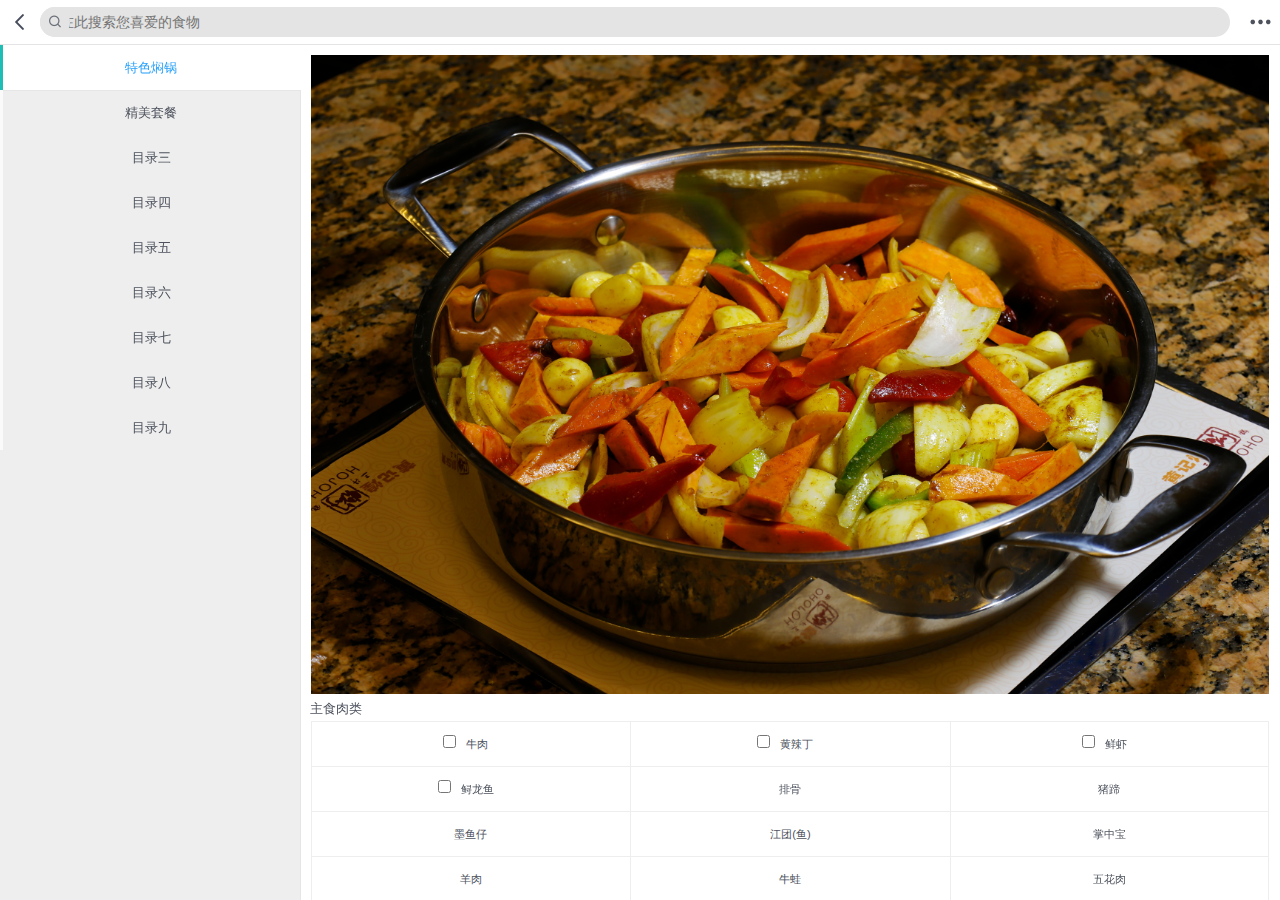
==== index.html @ 38c9a9bf "news" ====
<!DOCTYPE html>
<html lang="en">
<head>
    <meta charset="UTF-8">
    <meta name="viewport"content="initial-scale=1.0, maximum-scale=1.0, minimum-scale=1.0, user-scalable=no, width=device-width"/>
    <meta name="apple-mobile-web-app-capable" content="yes">
    <meta name="apple-mobile-web-app-status-bar-style" content="black">
    <meta http-equiv="Cache-Control" content="must-revalidate,no-cache">
    <link rel="stylesheet" href="style/style.css"/>
    <title>黄记煌在线点餐</title>
</head>
<body>
<section class="main">
    <div class="search_header" id="category_header" >
        <a href="http://lifeijiang.coding.me/qlhuangjihuang/" class="back" name="go_to_index"></a>
        <div class="search">
            <div class="text_box" name="search_box" onclick="return 1;">
                <input id="_keyword" type="text" class="text"  placeholder="在此搜索您喜爱的食物" onkeydown="this.style.color='#404040'">
            </div>
            <input type="submit" value="" class="submit">
        </div>
        <a href="javascript:void(0);" class="menu"></a>
    </div>
    <nav class="t-nav">
        <ul>
            <li><a href="http://lifeijiang.coding.me/qlhuangjihuang/" class="home">首页</a></li>
            <li><a href="search.html" class="search">搜索</a></li>
            <li><a href="index.html" class="category">分类</a></li>
            <li><a href="/" class="cart">购物车</a></li>
            <li><a href="/" class="user">我的</a></li>
        </ul>
    </nav>
    <div class="main_box">
        <nav class="class_list_nav">
            <div class="class_list_nav_box" id="class_list_nav_box">
                <ul>
                    <a name="cate_lev1_0" rel="0">
                        <li class="on">特色焖锅</li>
                    </a>
                    <a name="cate_lev1_1" rel="1">
                        <li>精美套餐</li>
                    </a>
                    <a name="cate_lev1_2" rel="2">
                        <li>目录三</li>
                    </a>
                    <a name="cate_lev1_3" rel="3">
                        <li>目录四</li>
                    </a>
                    <a name="cate_lev1_4" rel="4">
                        <li>目录五</li>
                    </a>
                    <a name="cate_lev1_5" rel="5">
                        <li>目录六</li>
                    </a>
                    <a name="cate_lev1_6" rel="6">
                        <li>目录七</li>
                    </a>
                    <a name="cate_lev1_7" rel="7">
                        <li>目录八</li>
                    </a>
                    <a name="cate_lev1_8" rel="8">
                        <li>目录九</li>
                    </a>
                </ul>
            </div>
        </nav>
        <div class="class_box">
            <div class="class_box_inner" id="class_box_inner">
                <div class="class_box_over">
                    <div id="cate_lev2_div_0">
                        <a href="javascript:;" class="banImg" name="cate_lev2_banner_0">
                            <img class="cate_banner_img" data-src="images/data-img/1.jpg" src="images/data-img/1.jpg">
                        </a>
                        <h3>主食肉类</h3>
                        <!--<form method="get" action="http://shop80269153.vpubao.com/index.php" target="_parent">-->
                        <ul class="clearfix words_only">
                            <li>
                                <div>
                                    <a href="#" name="cate_lev2_0_0_0">
                                        <!--<span><input name="c" value="search" style="display: none"><input type="checkbox" name="search" value="牛肉">牛肉</span>-->
                                        <span>
                                            <label>
                                                <input name="品名" value="牛肉" type="checkbox">牛肉
                                            </label>
                                        </span>
                                    </a>
                                </div>
                            </li>
                            <li>
                                <div>
                                    <a href="#" name="cate_lev2_0_0_1">
                                        <span>
                                            <label>
                                                <input name="品名" value="黄辣丁" type="checkbox">黄辣丁
                                            </label>
                                        </span>
                                    </a>
                                </div>
                            </li>
                            <li>
                                <div>
                                    <a href="#" name="cate_lev2_0_0_2">
                                        <span>
                                            <label>
                                                <input name="品名" value="鲜虾" type="checkbox">鲜虾
                                            </label>
                                        </span>
                                    </a>
                                </div>
                            </li>
                            <li>
                                <div>
                                    <a href="#" name="cate_lev2_0_0_3">
                                        <span>
                                            <label>
                                                <input name="品名" value="鲟龙鱼" type="checkbox">鲟龙鱼
                                            </label>
                                        </span>
                                    </a>
                                </div>
                            </li>
                            <li>
                                <div>
                                    <a href="#" name="cate_lev2_0_0_4">
                                        <span>排骨</span>
                                    </a>
                                </div>
                            </li>
                            <li>
                                <div>
                                    <a href="#" name="cate_lev2_0_0_5">
                                        <span>猪蹄</span>
                                    </a>
                                </div>
                            </li>
                            <li>
                                <div>
                                    <a href="#" name="cate_lev2_0_0_6">
                                        <span>墨鱼仔</span>
                                    </a>
                                </div>
                            </li>
                            <li>
                                <div>
                                    <a href="#" name="cate_lev2_0_0_7">
                                        <span>江团(鱼)</span>
                                    </a>
                                </div>
                            </li>
                            <li>
                                <div>
                                    <a href="#" name="cate_lev2_0_0_8">
                                        <span>掌中宝</span>
                                    </a>
                                </div>
                            </li>
                            <li>
                                <div>
                                    <a href="#" name="cata_lev2_0_0_9">
                                        <span>羊肉</span>
                                    </a>
                                </div>
                            </li>
                            <li>
                                <div>
                                    <a href="#" name="cate_lev2_0_0_10">
                                        <span>牛蛙</span>
                                    </a>
                                </div>
                            </li>
                            <li>
                                <div>
                                    <a href="#" name="cate_lev2_0_0_11">
                                        <span>五花肉</span>
                                    </a>
                                </div>
                            </li>
                            <li>
                                <div>
                                    <a href="#" name="cate_lev2_0_0_12">
                                        <span>醉妃鸡</span>
                                    </a>
                                </div>
                            </li>
                            <li>
                                <div>
                                    <a href="#" name="cate_lev2_0_0_13">
                                        <span>钳鱼</span>
                                    </a>
                                </div>
                            </li>
                            <Li>
                                <div>
                                    <a href="#" name="cate_lev2_0_0_14">
                                        <span>肥肠</span>
                                    </a>
                                </div>
                            </Li>
                            <li>
                                <div>
                                    <a href="#" name="cate_lev2_0_0_15">
                                        <span>牛腩</span>
                                    </a>
                                </div>
                            </li>
                            <Li>
                                <div>
                                    <a href="#" name="cate_lev2_0_0_16">
                                        <span>兔子</span>
                                    </a>
                                </div>
                            </Li>
                            <li>
                                <div>
                                    <a href="#" name="cate_lev2_0_0_17">
                                        <span>鸡腿肉</span>
                                    </a>
                                </div>
                            </li>
                            <Li>
                                <div>
                                    <a href="#" name="cate_lev2_0_0_18">
                                        <span>鸡脆骨</span>
                                    </a>
                                </div>
                            </Li>
                            <li>
                                <div>
                                    <a href="#" name="cate_lev2_0_0_19">
                                        <span>鸡中翅</span>
                                    </a>
                                </div>
                            </li>
                            <li>
                                <div>
                                    <a href="#" name="cate_lev2_0_0_20">
                                        <span>回鱼</span>
                                    </a>
                                </div>
                            </li>
                            <li>
                                <div>
                                    <a href="#" name="cate_lev2_0_0_21">
                                        <span>黑鱼</span>
                                    </a>
                                </div>
                            </li>
                            <li>
                                <div>
                                    <a href="#" name="cate_lev2_0_0_22">
                                        <span>鱿鱼花(须)</span>
                                    </a>
                                </div>
                            </li>
                            <li>
                                <div>
                                    <a href="#" name="cate_lev2_0_0_23">
                                        <span>黄喉</span>
                                    </a>
                                </div>
                            </li>
                            <li>
                                <div>
                                    <a href="#" name="cate_lev2_0_0_24">
                                        <span>素什锦</span>
                                    </a>
                                </div>
                            </li>
                        </ul>
                        <h3>特色涮菜</h3>
                        <ul class="clearfix words_only">
                            <li>
                                <div>
                                    <a href="#" name="cate_lev2_0_1_0">
                                        <span>内容</span>
                                    </a>
                                </div>
                            </li>
                            <li>
                                <div>
                                    <a href="#" name="cate_lev2_0_1_1">
                                        <span>内容</span>
                                    </a>
                                </div>
                            </li>
                            <li>
                                <div>
                                    <a href="#" name="cate_lev2_0_1_2">
                                        <span>内容</span>
                                    </a>
                                </div>
                            </li>
                            <li>
                                <div>
                                    <a href="#" name="cate_lev2_0_1_3">
                                        <span>内容</span>
                                    </a>
                                </div>
                            </li>
                        </ul>
                        <h3>目录内容三</h3>
                        <ul class="clearfix words_only">
                            <li>
                                <div>
                                    <a href="#" name="cate_lev2_0_2_0">
                                        <span>内容</span>
                                    </a>
                                </div>
                            </li>
                            <li>
                                <div>
                                    <a href="#" name="cate_lev2_0_2_1">
                                        <span>内容</span>
                                    </a>
                                </div>
                            </li>
                            <li>
                                <div>
                                    <a href="#" name="cate_lev2_0_2_2">
                                        <span>内容</span>
                                    </a>
                                </div>
                            </li>
                            <li>
                                <div>
                                    <a href="#" name="cate_lev2_0_2_3">
                                        <span>内容</span>
                                    </a>
                                </div>
                            </li>
                        </ul>
                        <h3>目录内容四</h3>
                        <ul class="clearfix words_only">
                            <li>
                                <div>
                                    <a href="#" name="cate_lev2_0_3_0">
                                        <span>内容</span>
                                    </a>
                                </div>
                            </li>
                            <li>
                                <div>
                                    <a href="#" name="cate_lev2_0_3_1">
                                        <span>内容</span>
                                    </a>
                                </div>
                            </li>
                            <li>
                                <div>
                                    <a href="#" name="cate_lev2_0_3_2">
                                        <span>内容</span>
                                    </a>
                                </div>
                            </li>
                            <li>
                                <div>
                                    <a href="#" name="cate_lev2_0_3_3">
                                        <span>内容</span>
                                    </a>
                                </div>
                            </li>
                            <li>
                                <div>
                                    <a href="#" name="cate_lev2_0_3_4">
                                        <span>内容</span>
                                    </a>
                                </div>
                            </li>
                        </ul>
                        <h3>目录内容五</h3>
                        <ul class="clearfix words_only">
                            <li>
                                <div>
                                    <a href="#" name="cate_lev2_0_4_0">
                                        <span>内容</span>
                                    </a>
                                </div>
                            </li>
                            <li>
                                <div>
                                    <a href="#" name="cate_lev2_0_4_1">
                                        <span>内容</span>
                                    </a>
                                </div>
                            </li>
                            <li>
                                <div>
                                    <a href="#" name="cate_lev2_0_4_2">
                                        <span>内容</span></a>
                                </div>
                            </li>
                        </ul>
                        <h3>目录内容六</h3>
                        <ul class="clearfix words_only">
                            <li>
                                <div>
                                    <a href="#" name="cate_lev2_0_5_0">
                                        <span>内容</span>
                                    </a>
                                </div>
                            </li>
                            <li>
                                <div>
                                    <a href="#" name="cate_lev2_0_5_1">
                                        <span>内容</span>
                                    </a>
                                </div>
                            </li>
                            <li>
                                <div>
                                    <a href="#" name="cate_lev2_0_5_2">
                                        <span>内容</span>
                                    </a>
                                </div>
                            </li>
                        </ul>
                        <h3>目录内容七</h3>
                        <ul class="clearfix words_only">
                            <li>
                                <div>
                                    <a href="#" name="cate_lev2_0_6_0">
                                        <span>内容</span>
                                    </a>
                                </div>
                            </li>
                            <li>
                                <div>
                                    <a href="#" name="cate_lev2_0_6_1">
                                        <span>内容</span>
                                    </a>
                                </div>
                            </li>
                            <li>
                                <div>
                                    <a href="#" name="cate_lev2_0_6_2">
                                        <span>内容</span>
                                    </a>
                                </div>
                            </li>
                            <li>
                                <div>
                                    <a href="#" name="cate_lev2_0_6_3">
                                        <span>内容</span>
                                    </a>
                                </div>
                            </li>
                        </ul>
                        <h3>目录内容八</h3>
                        <ul class="clearfix words_only">
                            <li>
                                <div>
                                    <a href="#" name="cate_lev2_0_7_0">
                                        <span>内容</span>
                                    </a>
                                </div>
                            </li>
                            <li>
                                <div>
                                    <a href="#" name="cate_lev2_0_7_1">
                                        <span>内容</span>
                                    </a>
                                </div>
                            </li>
                            <li>
                                <div>
                                    <a href="#" name="cate_lev2_0_7_2">
                                        <span>内容</span>
                                    </a>
                                </div>
                            </li>
                            <li>
                                <div>
                                    <a href="#" name="cate_lev2_0_7_3">
                                        <span>内容</span>
                                    </a>
                                </div>
                            </li>
                        </ul>
                        <h3>目录内容九</h3>
                        <ul class="clearfix words_only">
                            <li>
                                <div>
                                    <a href="#" name="cate_lev2_0_8_0">
                                        <span>内容</span>
                                    </a>
                                </div>
                            </li>
                            <li>
                                <div>
                                    <a href="#" name="cate_lev2_0_8_1">
                                        <span>内容</span>
                                    </a>
                                </div>
                            </li>
                            <li>
                                <div>
                                    <a href="#" name="cate_lev2_0_8_2">
                                        <span>内容</span>
                                    </a>
                                </div>
                            </li>
                            <li>
                                <div>
                                    <a href="javascript:;" name="cate_lev2_0_8_3">
                                        <span onclick="submit()" style="background-color: red;color: #ffffff;">确认</span>
                                    </a>
                                </div>
                            </li>
                        </ul>
                    </div>
                    </form>
                    <div style="display:none;" id="cate_lev2_div_1">
                        <a href="#" class="banImg" name="cate_lev2_banner_1">
                            <img class="cate_banner_img" data-src="images/data-img/1-3.jpg" src="images/data-img/1-3.jpg">
                        </a>
                        <h3>按人数进行选择</h3>
                        <ul class="clearfix ">
                            <li>
                                <div>
                                    <a href="#" name="cate_lev2_1_0_0">
                                        <img class="cate_icon_img" data-src="images/data-img/1-1.jpg"  src="images/data-img/1-1.jpg" alt="2人餐">
                                        <span>2人餐</span>
                                    </a>
                                </div>
                            </li>
                            <li>
                                <div>
                                    <a href="#" name="cate_lev2_1_0_1">
                                        <img class="cate_icon_img" data-src="images/data-img/1-2.jpg" src="images/data-img/1-2.jpg" alt="3人餐">
                                        <span>3人餐</span>
                                    </a>
                                </div>
                            </li>
                            <li>
                                <div>
                                    <a href="#" name="cate_lev2_1_0_2">
                                        <img class="cate_icon_img" data-src="images/data-img/1-2.jpg" src="images/data-img/1-2.jpg" alt="4人餐">
                                        <span>4人餐</span>
                                    </a>
                                </div>
                            </li>
                            <li>
                                <div>
                                    <a href="#" name="cate_lev2_1_0_3">
                                        <img class="cate_icon_img" data-src="images/data-img/1-2.jpg" src="images/data-img/1-2.jpg" alt="5人餐">
                                        <span>5人餐</span>
                                    </a>
                                </div>
                            </li>
                        </ul>
                        <h3>按预算进行选择</h3>
                        <ul class="clearfix ">
                            <li>
                                <div>
                                    <a href="#" name="cate_lev2_1_1_0">
                                        <img class="cate_icon_img" data-src="images/data-img/1-2.jpg" src="images/data-img/1-2.jpg" alt="150-200">
                                        <span>150-200</span>
                                    </a>
                                </div>
                            </li>
                            <li>
                                <div>
                                    <a href="#" name="cate_lev2_1_1_1">
                                        <img class="cate_icon_img" data-src="images/data-img/1-2.jpg" src="images/data-img/1-2.jpg" alt="200-300">
                                        <span>200-300</span>
                                    </a>
                                </div>
                            </li>
                            <li>
                                <div>
                                    <a href="#" name="cate_lev2_1_1_2">
                                        <img class="cate_icon_img" data-src="images/data-img/1-2.jpg" src="images/data-img/1-2.jpg" alt="300-350">
                                        <span>300-350</span>
                                    </a>
                                </div>
                            </li>
                            <li>
                                <div>
                                    <a href="#" name="cate_lev2_1_1_3">
                                        <img class="cate_icon_img" data-src="images/data-img/1-2.jpg" src="images/data-img/1-2.jpg" alt="350-400">
                                        <span>350-400</span>
                                    </a>
                                </div>
                            </li>
                        </ul>
                        <h3>按内容分类</h3>
                        <ul class="clearfix ">
                            <li>
                                <div>
                                    <a href="#" name="cate_lev2_1_2_0">
                                        <img class="cate_icon_img" data-src="/" src="/">
                                        <span></span>
                                    </a>
                                </div>
                            </li>
                            <li>
                                <div>
                                    <a href="#" name="cate_lev2_1_2_1">
                                        <img class="cate_icon_img" data-src="/" src="/">
                                        <span></span>
                                    </a>
                                </div>
                            </li>
                            <li>
                                <div>
                                    <a href="#" name="cate_lev2_1_2_2">
                                        <img class="cate_icon_img" data-src="/" src="/">
                                        <span></span>
                                    </a>
                                </div>
                            </li>
                            <li>
                                <div>
                                    <a href="#" name="cate_lev2_1_2_3">
                                        <img class="cate_icon_img" data-src="/" src="/">
                                        <span></span>
                                    </a>
                                </div>
                            </li>
                        </ul>
                    </div>
                    <div style="display:none;" id="cate_lev2_div_2">
                        <h3>目录</h3>
                        <ul class="clearfix words_only">
                            <li>
                                <div>
                                    <a href="#" name="cate_lev2_2_0_0">
                                        <span></span>
                                    </a>
                                </div>
                            </li>
                            <li>
                                <div>
                                    <a href="#" name="cate_lev2_2_0_1">
                                        <span></span>
                                    </a>
                                </div>
                            </li>
                            <li>
                                <div>
                                    <a href="#" name="cate_lev2_2_0_2">
                                        <span></span>
                                    </a>
                                </div>
                            </li>
                            <li>
                                <div>
                                    <a href="#" name="cate_lev2_2_0_3">
                                        <span></span>
                                    </a>
                                </div>
                            </li>
                            <li>
                                <div>
                                    <a href="#" name="cate_lev2_2_0_4">
                                        <span></span>
                                    </a>
                                </div>
                            </li>
                            <li>
                                <div>
                                    <a href="#" name="cate_lev2_2_0_5">
                                        <span></span>
                                    </a>
                                </div>
                            </li>
                        </ul>
                        <h3>目录</h3>
                        <ul class="clearfix words_only">
                            <li>
                                <div>
                                    <a href="#" name="cate_lev2_2_1_0">
                                        <span></span>
                                    </a>
                                </div>
                            </li>
                            <li>
                                <div>
                                    <a href="#" name="cate_lev2_2_1_1">
                                        <span></span>
                                    </a>
                                </div>
                            </li>
                            <li>
                                <div>
                                    <a href="#" name="cate_lev2_2_1_2">
                                        <span></span>
                                    </a>
                                </div>
                            </li>
                            <li>
                                <div>
                                    <a href="#" name="cate_lev2_2_1_3">
                                        <span></span>
                                    </a>
                                </div>
                            </li>
                            <li>
                                <div>
                                    <a href="#" name="cate_lev2_2_1_4">
                                        <span></span>
                                    </a>
                                </div>
                            </li>
                            <li>
                                <div>
                                    <a href="#" name="cate_lev2_2_1_5">
                                        <span></span>
                                    </a>
                                </div>
                            </li>
                            <li>
                                <div>
                                    <a href="#" name="cate_lev2_2_1_6">
                                        <span></span>
                                    </a>
                                </div>
                            </li>
                        </ul>
                        <h3>目录</h3>
                        <ul class="clearfix words_only">
                            <li>
                                <div>
                                    <a href="#" name="cate_lev2_2_2_0">
                                        <span></span>
                                    </a>
                                </div>
                            </li>
                            <li>
                                <div>
                                    <a href="#" name="cate_lev2_2_2_1">
                                        <span></span>
                                    </a>
                                </div>
                            </li>
                            <li>
                                <div>
                                    <a href="#" name="cate_lev2_2_2_2">
                                        <span></span>
                                    </a>
                                </div>
                            </li>
                            <li>
                                <div>
                                    <a href="#" name="cate_lev2_2_2_3">
                                        <span></span>
                                    </a>
                                </div>
                            </li>
                            <li>
                                <div>
                                    <a href="#" name="cate_lev2_2_2_4">
                                        <span></span>
                                    </a>
                                </div>
                            </li>
                            <li>
                                <div>
                                    <a href="#" name="cate_lev2_2_2_5">
                                        <span></span>
                                    </a>
                                </div>
                            </li>
                            <li>
                                <div>
                                    <a href="#" name="cate_lev2_2_2_6">                                        
                                        <span></span>
                                    </a>
                                </div>
                            </li>
                            <li>
                                <div>
                                    <a href="#" name="cate_lev2_2_2_7">
                                        <span></span>
                                    </a>
                                </div>
                            </li>
                            <li>
                                <div>
                                    <a href="#" name="cate_lev2_2_2_8">
                                        <span></span>
                                    </a>
                                </div>
                            </li>
                        </ul>
                        <h3>目录</h3>
                        <ul class="clearfix words_only">
                            <li>
                                <div>
                                    <a href="#" name="cate_lev2_2_3_0"><span></span></a>
                                </div>
                            </li>
                        </ul>
                        <h3>目录</h3>
                        <ul class="clearfix words_only">
                            <li>
                                <div>
                                    <a href="#" name="cate_lev2_2_4_0"><span></span></a>
                                </div>
                            </li>
                        </ul>
                        <h3>目录</h3>
                        <ul class="clearfix words_only">
                            <li>
                                <div>
                                    <a href="#" name="cate_lev2_2_5_0"><span></span></a>
                                </div>
                            </li>
                        </ul>
                        <h3>目录</h3>
                        <ul class="clearfix words_only">
                            <li>
                                <div>
                                    <a href="#" name="cate_lev2_2_6_0"><span></span></a>
                                </div>
                            </li>
                        </ul>
                        <h3>目录</h3>
                        <ul class="clearfix words_only">
                            <li>
                                <div>
                                    <a href="#" name="cate_lev2_2_7_0"><span></span></a>
                                </div>
                            </li>
                        </ul>
                    </div>
                    <div style="display:none;" id="cate_lev2_div_3">
                        <a href="#" class="banImg" name="cate_lev2_banner_3">
                            <img class="cate_banner_img" data-src="images/data-img/1.jpg" src="images/data-img/1.jpg">
                        </a>
                        <h3>目录</h3>
                        <ul class="clearfix words_only">
                            <li>
                                <div>
                                    <a href="#" name="cate_lev2_3_0_0">
                                        <span>品名一</span>
                                    </a>
                                </div>
                            </li>
                            <li>
                                <div>
                                    <a href="#" name="cate_lev2_3_0_1">
                                        <span>品名二</span>
                                    </a>
                                </div>
                            </li>
                            <li>
                                <div>
                                    <a href="#" name="cate_lev2_3_0_2">
                                        <span>品名三</span></a>
                                </div>
                            </li>
                            <li>
                                <div>
                                    <a href="#" name="cate_lev2_3_0_3">
                                        <span>品名四</span>
                                    </a>
                                </div>
                            </li>
                            <li>
                                <div>
                                    <a href="#" name="cate_lev2_3_0_4">
                                        <span>品名五</span>
                                    </a>
                                </div>
                            </li>
                            <li>
                                <div>
                                    <a href="#" name="cate_lev2_3_0_5">
                                        <span>品名六</span>
                                    </a>
                                </div>
                            </li>
                        </ul>
                        <h3>最新菜色</h3>
                        <ul class="clearfix ">
                            <li>
                                <div>
                                    <a href="#" name="cate_lev2_3_1_0">
                                        <img class="cate_icon_img" data-src="images/data-img/1-1.jpg"
                                             src="images/data-img/1-1.jpg">
                                        <span>品名一</span>
                                    </a>
                                </div>
                            </li>
                            <li>
                                <div>
                                    <a href="#" name="cate_lev2_3_1_1">
                                        <img class="cate_icon_img" data-src="images/data-img/1-2.jpg"
                                             src="images/data-img/1-2.jpg">
                                        <span>品名二</span>
                                    </a>
                                </div>
                            </li>
                            <li>
                                <div>
                                    <a href="#" name="cate_lev2_3_1_2">
                                        <img class="cate_icon_img" data-src="images/data-img/1-2.jpg"
                                             src="images/data-img/1-2.jpg">
                                        <span>品名三</span>
                                    </a>
                                </div>
                            </li>
                            <li>
                                <div>
                                    <a href="#" name="cate_lev2_3_1_3">
                                        <img class="cate_icon_img" data-src="images/data-img/1-2.jpg"
                                             src="images/data-img/1-2.jpg">
                                        <span>品名四</span>
                                    </a>
                                </div>
                            </li>
                            <li>
                                <div>
                                    <a href="#" name="cate_lev2_3_1_4">
                                        <img class="cate_icon_img" data-src="images/data-img/1-2.jpg"
                                             src="images/data-img/1-2.jpg">
                                        <span>品名五</span>
                                    </a>
                                </div>
                            </li>
                            <li>
                                <div>
                                    <a href="#" name="cate_lev2_3_1_5">
                                        <img class="cate_icon_img" data-src="images/data-img/1-2.jpg"
                                             src="images/data-img/1-2.jpg">
                                        <span>品名六</span>
                                    </a>
                                </div>
                            </li>
                        </ul>
                        <h3>最多好评</h3>
                        <ul class="clearfix words_only">
                            <li>
                                <div>
                                    <a href="#" name="cate_lev2_3_2_0">
                                        <span>品名一</span>
                                    </a>
                                </div>
                            </li>
                            <li>
                                <div>
                                    <a href="#" name="cate_lev2_3_2_1">
                                        <span>品名二</span>
                                    </a>
                                </div>
                            </li>
                            <li>
                                <div>
                                    <a href="#" name="cate_lev2_3_2_2">
                                        <span>品名三</span>
                                    </a>
                                </div>
                            </li>
                            <li>
                                <div>
                                    <a href="#" name="cate_lev2_3_2_3">
                                        <span>品名四</span>
                                    </a>
                                </div>
                            </li>
                            <li>
                                <div>
                                    <a href="#" name="cate_lev2_3_2_4">
                                        <span>品名五</span>
                                    </a>
                                </div>
                            </li>
                            <li>
                                <div>
                                    <a href="#" name="cate_lev2_3_2_5">
                                        <span>品名六</span>
                                    </a>
                                </div>
                            </li>
                            <li>
                                <div>
                                    <a href="#" name="cate_lev2_3_2_6">
                                        <span>品名七</span>
                                    </a>
                                </div>
                            </li>
                        </ul>
                    </div>
                    <div style="display:none;" id="cate_lev2_div_4">
                        <a href="#" class="banImg" name="cate_lev2_banner_4">
                            <img class="cate_banner_img" data-src="" src=" ">
                        </a>
                        <h3>目录</h3>
                        <ul class="clearfix ">
                            <li>
                                <div>
                                    <a href="#" name="cate_lev2_4_0_0">
                                        <img class="cate_icon_img" data-src="" src="">
                                            <span></span>
                                        </a>
                                </div>
                            </li>
                        </ul>
                        <h3>目录</h3>
                        <ul class="clearfix ">
                            <li>
                                <div>
                                    <a href="#" name="cate_lev2_4_1_0">
                                        <img class="cate_icon_img" data-src="" src="">
                                        <span></span>
                                    </a>
                                </div>
                            </li>
                        </ul>
                        <h3>目录</h3>
                        <ul class="clearfix words_only">
                            <li>
                                <div>
                                    <a href="#" name="cate_lev2_4_2_0">
                                        <span></span>
                                    </a>
                                </div>
                            </li>
                        </ul>
                    </div>
                    <div style="display:none;" id="cate_lev2_div_5">
                        <a href="#" class="banImg" name="cate_lev2_banner_5">
                            <img class="cate_banner_img" data-src="" src="">
                        </a>
                        <h3>目录</h3>
                        <ul class="clearfix ">
                            <li>
                                <div>
                                    <a href="#" name="cate_lev2_5_0_0">
                                        <img class="cate_icon_img" data-src="" src="">
                                        <span></span>
                                    </a>
                                </div>
                            </li>
                        </ul>
                        <h3>目录</h3>
                        <ul class="clearfix words_only">
                            <li>
                                <div>
                                    <a href="#" name="cate_lev2_5_1_0">
                                        <span></span>
                                    </a>
                                </div>
                            </li>
                        </ul>
                        <h3>目录</h3>
                        <ul class="clearfix ">
                            <li>
                                <div>
                                    <a href="#" name="cate_lev2_5_2_0">
                                        <img class="cate_icon_img" data-src="" src="">
                                        <span></span>
                                    </a>
                                </div>
                            </li>
                        </ul>
                        <h3>目录</h3>
                        <ul class="clearfix words_only">
                            <li>
                                <div>
                                    <a href="#" name="cate_lev2_5_3_0">
                                        <span></span>
                                    </a>
                                </div>
                            </li>
                        </ul>
                        <h3>目录</h3>
                        <ul class="clearfix ">
                            <li>
                                <div>
                                    <a href="#" name="cate_lev2_5_4_0">
                                        <img class="cate_icon_img">
                                        <span></span>
                                    </a>
                                </div>
                            </li>
                        </ul>
                        <h3>目录</h3>
                        <ul class="clearfix words_only">
                            <li>
                                <div>
                                    <a href="#" name="cate_lev2_5_5_0">
                                        <span></span>
                                    </a>
                                </div>
                            </li>
                        </ul>
                    </div>
                    <div style="display:none;" id="cate_lev2_div_6">
                        <a href="#" class="banImg" name="cate_lev2_banner_6">
                            <img class="cate_banner_img">
                        </a>
                        <h3>目录</h3>
                        <ul class="clearfix words_only">
                            <li>
                                <div>
                                    <a href="#" name="cate_lev2_6_0_0">
                                        <span></span>
                                    </a>
                                </div>
                            </li>
                        </ul>
                        <h3>目录</h3>
                        <ul class="clearfix ">
                            <li>
                                <div>
                                    <a href="#" name="cate_lev2_6_1_0"><img class="cate_icon_img">
                                        <span></span>
                                    </a>
                                </div>
                            </li>
                        </ul>
                        <h3>目录</h3>
                        <ul class="clearfix words_only">
                            <li>
                                <div>
                                    <a href="#" name="cate_lev2_6_2_0">
                                        <span></span>
                                    </a>
                                </div>
                            </li>
                        </ul>
                    </div>
                    <div style="display:none;" id="cate_lev2_div_7">
                        <a href="#" class="banImg" name="cate_lev2_banner_7">
                            <img class="cate_banner_img">
                        </a>
                        <h3>目录</h3>
                        <ul class="clearfix ">
                            <li>
                                <div>
                                    <a href="#" name="cate_lev2_7_0_0">
                                        <img class="cate_icon_img">
                                        <span></span>
                                    </a>
                                </div>
                            </li>
                        </ul>
                        <h3>目录</h3>
                        <ul class="clearfix words_only">
                            <li>
                                <div>
                                    <a href="#" name="cate_lev2_7_2_0">
                                        <span></span>
                                    </a>
                                </div>
                            </li>
                        </ul>
                    </div>
                    <div style="display:none;" id="cate_lev2_div_8">
                        <a href="#" class="banImg" name="cate_lev2_banner_8">
                            <img class="cate_banner_img">
                        </a>
                        <h3>目录</h3>
                        <ul class="clearfix ">
                            <li>
                                <div>
                                    <a href="#" name="cate_lev2_8_0_0"><img class="cate_icon_img">
                                        <span></span>
                                    </a>
                                </div>
                            </li>
                        </ul>
                        <h3>目录</h3>
                        <ul class="clearfix words_only">
                            <li>
                                <div>
                                    <a href="#" name="cate_lev2_8_1_0">
                                        <span></span>
                                    </a>
                                </div>
                            </li>
                        </ul>
                        <h3>目录</h3>
                        <ul class="clearfix ">
                            <li>
                                <div>
                                    <a href="#" name="cate_lev2_8_2_0"><img class="cate_icon_img">
                                        <span></span>
                                    </a>
                                </div>
                            </li>
                        </ul>
                        <h3>目录</h3>
                        <ul class="clearfix words_only">
                            <li>
                                <div>
                                    <a href="#" name="cate_lev2_8_3_0">
                                        <span></span>
                                    </a>
                                </div>
                            </li>
                        </ul>
                        <h3>目录</h3>
                        <ul class="clearfix ">
                            <li>
                                <div>
                                    <a href="#" name="cate_lev2_8_4_0" dd_name="旅行箱/拉杆箱">
                                        <img class="cate_icon_img">
                                        <span></span>
                                    </a>
                                </div>
                            </li>
                        </ul>
                        <h3>目录</h3>
                        <ul class="clearfix words_only">
                            <li>
                                <div>
                                    <a href="#" name="cate_lev2_8_5_0">
                                        <span></span>
                                    </a>
                                </div>
                            </li>
                        </ul>
                        <h3>目录</h3>
                        <ul class="clearfix ">
                            <li>
                                <div>
                                    <a href="#" name="cate_lev2_8_6_0">
                                        <img class="cate_icon_img">
                                        <span></span>
                                    </a>
                                </div>
                            </li>
                        </ul>
                        <h3>目录</h3>
                        <ul class="clearfix ">
                            <li>
                                <div>
                                    <a href="#" name="cate_lev2_8_7_0">
                                        <img class="cate_icon_img">
                                        <span></span>
                                    </a>
                                </div>
                            </li>
                        </ul>
                        <h3>目录</h3>
                        <ul class="clearfix words_only">
                            <li>
                                <div>
                                    <a href="#" name="cate_lev2_8_8_0">
                                        <span></span>
                                    </a>
                                </div>
                            </li>
                        </ul>
                    </div>
                </div>
            </div>
        </div>
    </div>
</section>
<section id="mix_search_div"  style="display: none;">
    <header id="bd">
        <header class="con floatsearch">
            <div id="component_1434612"></div>
            <section class="mix_new_header">
                <a href="javascript:void(0)" class="mix_back"></a>
                <form id="index_search_form" method="get" action="http://shop29273283.vpubao.com/index.php" onsubmit="return mix_submit_search();">
                    <div class="search">
                        <div class="text_box">
                            <input id="keyword" value="29273283"  class="keyword text" onkeydown="this.style.color='#404040';" maxlength="70" autocomplete="off">
                        </div>
                        <span class="mix_submit"></span>
                        <a href="javascript:void(0)" class="clear_input" id="clear_input" style="display: block;"></a>
                        <input type="hidden" name="c" value="search" style="display: none">
                        <input type="search" name="search" placeholder="在此搜索您喜爱的食物" style="display: none">
                    </div>
                    <input type="submit" value="搜索" class="mix_filtrate">
                </form>
            </section>
            <section class="mix_search_list"></section>

            <section class="mix_recently_search">
                <h3>搜索历史</h3>
                <ul></ul>
                <a href="javascript:void(0)" onclick="clearRecently()" class="clear_recently_search">
                    <img  src="images/delete_icon.png" alt="" width="15" height="15">
                    &nbsp;清空历史记录
                </a>
            </section>
            <div class="spacer"></div>
        </header>
    </header>
</section>
<script src="script/zepto.min.js" type="text/javascript"></script>
<script src="script/fastclick.min.js" type="text/javascript"></script>
<script src="script/search/zepto.lazyload.min.js" type="text/javascript"></script>
<script src="script/iscroll.min.js" type="text/javascript"></script>
<script src="script/common.min.js" type="text/javascript"></script>
<script src="script/nav.min.js" type="text/javascript"></script>
<script src="script/search/mix_suggest.min.js" type="text/javascript"></script>
<script src="script/search/js_tracker.js" type="text/javascript"></script>
</body>
</html>
---- style/style.css ----
@charset "utf-8";
body, button, dd, dl, dt, fieldset, form, h1, h2, h3, h4, h5, h6, input, legend, li, ol, p, select, table, td, textarea, th, ul {
    margin: 0;
    padding: 0
}

body {
    min-width: 320px;
    font-size: 14px;
    font-family: 'microsoft yahei', Verdana, Arial, Helvetica, sans-serif;
    color: #000;
    -webkit-text-size-adjust: none
}

fieldset, img {
    border: 0
}

ol, ul {
    list-style: none
}

address, em {
    font-style: normal
}

a {
    color: #000;
    text-decoration: none
}

table {
    border-collapse: collapse;
}

input {
    font-family: 'microsoft yahei', Verdana, Arial, Helvetica, sans-serif;;
}

.clearfix:after {
    clear: both;
    content: " ";
    display: block;
    font-size: 0;
    height: 0;
    visibility: hidden
}

.clearfix {
    zoom: 1
}

.dis_tab {
    display: table;
    width: 100%;
}

.dis_tab_c {
    display: table-cell;
}

* {
    -webkit-tap-highlight-color: rgba(0, 0, 0, 0);
}

:focus {
    outline: none;
}

/* 分类导航页 */
/* 内容 */
body {
    background-color: #f8f8f8;
}

.main {
    position: fixed;
    top: 0;
    left: 0;
    right: 0;
    bottom: 0;
    width: 100%;
    height: 100%;
    min-width: 320px;
    overflow: hidden;
    background-color: #fff;
}

/* 头部返回 */
.search_header {
    position: relative;
    z-index: 100;
    height: 30px;
    background: #fff;
    padding: 7px 50px 7px 40px;
    border-bottom: 1px solid #e4e4e4;
}

.search_header .back {
    z-index: 2;
    position: absolute;
    top: 0;
    left: 0;
    height: 44px;
    padding-left: 40px;
    background: url(../images/arrow_left.png) no-repeat 15px center;
    background-size: auto 16px;
    font-size: 15px;
}

.search_header .search {
    height: 30px;
    border-radius: 40px;
    padding-left: 30px;
    position: relative;
    background: #e4e4e4;
}

.search_header .search .text {
    border-radius: 40px;
    width: 100%;
    border: none;
    height: 20px;
    line-height: 20px;
    outline: none;
    font-size: 14px;
    padding: 5px 0;
    color: #b6b7b9;
    display: block;
    background: #e4e4e4;
}

.search_header .search .submit {
    width: 30px;
    height: 30px;
    position: absolute;
    left: 0;
    top: 0;
    background: #e4e4e4 url(../images/v4.5ico_43.png) center center no-repeat;
    background-size: 16px 16px;
    border: none;
    border-radius: 40px;
}

.search_header .menu {
    z-index: 2;
    position: absolute;
    right: 0;
    top: 0;
    width: 40px;
    height: 44px;
    background: url(../images/menu.png) no-repeat center;
    background-size: 23px;
    line-height: 44px;
    font-size: 14px;
    transition: background .3s;
}

.search_header .menu.active {
    background-image: url(../images/menu-active.png);
    background-size: 16px;
}

.search_header .menu.active:after {
    content: " ";
    display: block;
    position: absolute;
    right: 12px;
    bottom: -1px;
    width: 16px;
    height: 8px;
    background: url(../images/connector.png) no-repeat center 0;
}

.new_header .t-nav {
    margin-top: 44px;
}

.t-nav {
    width: 100%;
    height: 0;
    overflow: hidden;
    text-align: center;
    line-height: 0;
    background-color: #eee;
    font-size: 12px;
    transition: height .3s;
}

.t-nav.active {
    height: 50px;
    border-bottom: 1px solid #e4e4e4;
}

.t-nav ul {
    display: block;
    list-style: none;
}

.t-nav ul:after {
    content: "";
    display: block;
    clear: both;
    height: 0;
}

.t-nav ul li {
    display: inline-block;
    float: left;
    width: 20%;
}

.t-nav ul li a {
    display: inline-block;
    width: 100%;
    padding: 30px 0 3px;
    background: url(../images/h-home.png) no-repeat center 6px;
    background-size: 22px;
    line-height: 16px;
    color: #4d525d;
}

.t-nav ul li .home {
    background-image: url(../images/h-home.png);
}

.t-nav ul li .search {
    background-image: url(../images/h-search.png);
}

.t-nav ul li .category {
    background-image: url(../images/h-category.png);
}

.t-nav ul li .cart {
    background-image: url(../images/h-cart.png);
}

.t-nav ul li .user {
    background-image: url(../images/h-user.png);
}

.banImg {
    padding: 0 5px;
    display: block;
}

.banImg img {
    height: auto;
}

.null_p {
    height: 200px;
    line-height: 200px;
    text-align: center;
}

/* 分类列表 */
.main_box {
    width: 100%;
    height: 100%;
}

.main_box .class_list_nav {
    float: left;
    width: 23.5%;
    background-color: #eee;
    height: 100%;
    margin-right: -1px;
    z-index: 5;
}

.main_box .class_list_nav_box {
    overflow: scroll;
    height: 100%;
}

.main_box .class_list_nav_box ul {
    padding-bottom: 44px;
}

.main_box .class_list_nav_box ul li {
    font-size: 13px;
    border-left: 3px solid #fafafa;
    border-right: 1px solid #e6e6e6;
    height: 45px;
    line-height: 45px;
    text-align: center;
    color: #4d525d;
}

.main_box .class_list_nav_box ul li.on {
    border: 1px solid #e6e6e6;
    border-left: 3px solid #1ebeb4;
    border-right-color: #fff;
    background-color: #fff;
    margin: -1px 0;
    color: #28a0fa;
}

.main_box .class_box {
    float: left;
    width: 76.5%;
    height: 100%;
}

.main_box .class_box .class_box_inner {
    padding: 0 5px;
    overflow: scroll;
    height: 100%;
    border-left: 1px solid #e6e6e6;
}

.main_box .class_box .class_box_over {
    padding-bottom: 48px;
    padding-top: 10px;
}

.main_box .class_box .class_box_over h3 {
    line-height: 24px;
    font-size: 13px;
    font-weight: normal;
    padding-left: 4px;
    color: #4d525d;
}

.main_box .class_box .class_box_over ul {
    margin-bottom: 3px;
}

.main_box .class_box .class_box_over li {
    width: 33.333%;
    float: left;
}

.main_box .class_box .class_box_over li div {
    padding: 4px;
}

.main_box .class_box .class_box_over li div a {
    background-color: #fafafa;
}

.main_box .class_box .class_box_over li div a, .main_box .class_box .class_box_over li div img {
    display: block;
    width: 100%;
}

.main_box .class_box .class_box_over li div a span {
    text-align: center;
    display: block;
    line-height: 22px;
    height: 22px;
    font-size: 11px;
    overflow: hidden;
    color: #4d525d;
}

.main_box .class_box .class_box_over .cate_banner_img {
    width: 100%;
}

.main_box .class_box .class_box_over .cate_icon_img {
    width: 100%;
    height: auto;
}

/*筛选浮层*/
/* header */
.new_header_2 {
    position: relative;
    z-index: 8888;
    height: 44px;
    background: #fff;
    border-bottom: 1px solid #dcdcdc;
    padding: 0;
}

.new_header_2 .back {
    position: absolute;
    top: 8px;
    left: 17px;
    width: 30px;
    height: 32px;
}

.new_header_2 .back span {
    display: inline-block;
    width: 11px;
    height: 18px;
    background: url(../images/search_sprite.png) no-repeat;
    background-size: 25px 193px;
    text-indent: -9999px;
    margin-top: 6px;
}

.new_header_2 h2 {
    width: 100%;
    height: 44px;
    line-height: 44px;
    background: #fff;
    text-align: center;
    font-size: 16px;
    color: #333;
    font-family: 'Microsoft Yahei';
    font-weight: normal;
}

#filter_content {
    padding-bottom: 67px;
    margin-bottom: 40px;
}

.filtrate_category {
    height: 46px;
}

.filtrate_category_a {
    display: block;
    height: 45px;
    line-height: 45px;
    padding: 0 15px;
    color: #646464;
    border-bottom: 1px solid #dcdcdc;
    background: url(../images/search_sprite.png) right -97px no-repeat #fff;
    background-size: 25px 193px;
}

.filtrate_category_show {
    background: url(../images/search_sprite.png) right -51px no-repeat #fff;
    background-size: 25px 193px;
}

.filtrate_category .filtrate_category_a .up_down {
    float: right;
    margin-right: 20px;
    white-space: nowrap;
    text-overflow: ellipsis;
    max-width: 60%;
    overflow: hidden;
}

.filtrate_category .filtrate_category_a .c_yellow {
    color: #f88b39;
    height: 45px;
}

.fixed {
    position: fixed;
    top: 0;
    left: 0;
    width: 100%;
    -webkit-box-sizing: border-box;
    -moz-box-sizing: border-box;
    -ms-box-sizing: border-box;
    box-sizing: border-box;
}

.filtrate_list {
    background: #f0f0f0;
    padding: 0 10px;
    display: none;
}

.filtrate_list .filtrate_list_li_a {
    color: #323232;
    display: block;
    height: 45px;
    line-height: 45px;
    border-bottom: 1px solid #dcdcdc;
}

.filtrate_list .on {
    color: #ff9600;
}

.filtrate_price {
    height: 45px;
    line-height: 45px;
    padding: 0 15px;
    color: #646464;
    border-bottom: 1px solid #dcdcdc;
    background: #fff;
}

.filtrate_price input {
    width: 78px;
    height: 18px;
    line-height: 18px;
    padding: 3px 0 3px 2px;
    border: 1px solid #d8dbde;
    margin: 0 5px;
    text-align: center;
    background-color: #ebf0f3;
    color: #989da2;
    font-weight: bold;
    font-size: 14px;
}

.filtrate_price input.foucs {
    border: 1px solid #f88b39;
    background-color: #fff;
}

.filtrate_wrap {
    height: 66px;
    width: 100%;
    background: #fff;
    position: fixed;
    bottom: 0;
    left: 0;
    z-index: 999
}

.filtrate_btn {
    padding: 15px;
    height: 66px;
    width: 100%;
    -webkit-box-sizing: border-box;
    -moz-box-sizing: border-box;
    -ms-box-sizing: border-box;
    box-sizing: border-box;
    background: #fff;
    position: absolute;
    top: 0;
    left: 0;
    box-shadow: 0 -1px 4px #ccc;
}

.filtrate_btn li {
    width: 50%;
    float: left;
}

.filtrate_btn .reset {
    border: 1px solid #adadad;
    color: #323232;
    height: 34px;
    line-height: 34px;
    text-align: center;
    display: block;
    margin-right: 5px;
}

.filtrate_btn .submit {
    background: #ff9600;
    color: #fff;
    height: 36px;
    line-height: 36px;
    text-align: center;
    display: block;
    margin-left: 5px;
}

.filtrate_address {
    background-color: #f2f2f2;
    padding: 10px 0 5px 10px;
}

.filtrate_address li {
    padding: 1px;
    border: 1px solid #d8dbde;
    background-color: #fff;
    float: left;
    text-align: center;
    margin: 0 7px 5px 0;
    height: 30px;
    line-height: 30px;
    width: 66px;
    overflow: hidden;
}

.filtrate_address li.on {
    border: 2px solid #f88b39;
    color: #f88b39;
    padding: 0;
}

.filtrate_has {
    padding-left: 10px;
}

.filtrate_has h2 {
    font-weight: normal;
    font-size: 14px;
    line-height: 40px;
}

.filtrate_has ul li {
    float: left;
    width: 50%;
}

.filtrate_has ul li label {
    padding-left: 22px;
    display: block;
    height: 35px;
    line-height: 35px;
    background: url(../images/select2.png) 0 10px no-repeat;
    background-size: 15px 87px;
    color: #989da2;
}

.filtrate_has ul li.on label {
    background-position: 0 -33px;
}

/* 搜索浮层 */
/* 搜索列表header */
.floatsearch {
    padding-top: 45px;
}

.mix_new_header {
    overflow: hidden;
    width: 100%;
    position: absolute;
    top: 0;
    z-index: 5100;
    background: #f8f8f8;
    padding: 7px 50px 7px 40px;
    border-bottom: 1px solid #d8d8d8;
    box-sizing: border-box;
}

.mix_new_header .search {
    height: 30px;
    border-radius: 40px;
    padding: 0 30px 0 30px;
    position: relative;
    background: #e4e4e4;
}

.mix_new_header .search .text {
    width: 100%;
    border: none;
    height: 20px;
    line-height: 20px;
    outline: none;
    font-size: 14px;
    font-family: "Microsoft Yahei";
    padding: 5px 0;
    color: #b6b7b9;
    display: block;
    background: #e4e4e4;
}

.mix_new_header .search .mix_submit {
    width: 30px;
    height: 30px;
    position: absolute;
    left: 0px;
    top: 0px;
    background: #e4e4e4 url(../images/v4.5ico_43.png) center center no-repeat;
    background-size: 16px 16px;
    border: none;
    border-radius: 40px;
}

.mix_new_header .search .clear_input {
    width: 30px;
    height: 30px;
    position: absolute;
    right: 0px;
    top: 0px;
    display: block;
    background: url(../images/close.png) center center no-repeat;
    background-size: 16px 16px;
}

.mix_new_header .mix_filtrate {
    position: absolute;
    right: 0px;
    top: 7px;
    color: #646464;
    font-size: 14px;
    height: 32px;
    line-height: 32px;
    width: 50px;
    text-align: center;
    border: none;
    background: none;
    font-family: 'microsoft yahei';
}

.mix_new_header .mix_back {
    z-index: 2;
    position: absolute;
    top: 0;
    left: 0;
    height: 44px;
    padding-left: 40px;
    background: url(../images/arrow_left.png) no-repeat 15px center;
    background-size: auto 16px;
    font-size: 15px;
}

/* 搜索提示 */
.mix_search_list {
    width: 100%;
    z-index: 5005;
    background-color: #fff;
    box-shadow: 0 1px 3px #ccc;
}

.mix_search_list ul li {
    padding: 0 10px;
}

.mix_search_list ul li a {
    display: block;
    height: 44px;
    line-height: 44px;
    border-bottom: 1px solid #e5e5e5;
    color: #323232;
}

.mix_search_list ul li a .num {
    float: right;
    color: #646464;
}

.mix_search_list ul li a .c_32dcdc {
    color: #ff465a;
}

.mix_search_list ul li:last-child {
    border-bottom: 1px solid #e5e5e5;
}

.mix_search_list ul li:last-child a {
    border-bottom: 0;
}

.mix_search_list ul li.has_tj {
    padding: 7px 10px 0;
}

.mix_search_list ul li.has_tj a {
    border-bottom: 0;
    height: 30px;
    line-height: 30px;
}

.mix_search_list ul li.has_tj .child {
}

.mix_search_list ul li.has_tj .child:last-child {
    border-bottom: 1px solid #e5e5e5;
    padding-bottom: 7px;
}

/* 热搜 */
.mix_hot_search {
    padding: 2px 0 7px;
    border-bottom: 1px solid #dcdcdc;
    background-color: #f2f2f2;
}

.mix_hot_search h3 {
    font-size: 14px;
    font-weight: normal;
    padding-left: 30px;
    height: 34px;
    line-height: 34px;
    background: url(../images/huo1_03.png) 10px center no-repeat;
    background-size: 16px 16px;
}

.mix_hot_search ul {
    padding-left: 10px;
    padding-right: 5px;
}

.mix_hot_search ul li {
    float: left;
    margin: 0 5px 5px 0;
}

.mix_hot_search ul li a {
    display: inline-block;
    border: 1px solid #ebebeb;
    padding: 0 10px;
    height: 32px;
    line-height: 32px;
    background-color: #fff;
}

/* 最近搜索 */
.mix_recently_search {
    padding-bottom: 10px;
}

.mix_recently_search h3 {
    font-size: 14px;
    font-weight: normal;
    padding-left: 30px;
    height: 28px;
    line-height: 28px;
    background: #fff url(../images/zhong1_06.png) 10px center no-repeat;
    background-size: 16px 16px;
}

.mix_recently_search ul {
    background-color: #fff;
    border-bottom: 1px solid #dcdcdc;
}

.mix_recently_search ul li {
    border-top: 1px solid #dcdcdc;
    height: 40px;
    line-height: 40px;
    position: relative;
    padding-right: 40px;
}

.mix_recently_search ul li a {
    display: block;
    height: 40px;
    overflow: hidden;
    padding-left: 10px;
}

.mix_recently_search ul li span {
    display: block;
    height: 40px;
    width: 40px;
    position: absolute;
    right: 0;
    top: 0;
    background: url(../images/close_2.png) center center no-repeat;
    background-size: 13px 13px;
}

.mix_recently_search .clear_recently_search {
    display: block;
    width: 86%;
    margin: 10px auto 0;
    height: 32px;
    text-align: center;
    line-height: 32px;
    border: 1px solid #dcdcdc;
    background-color: #fff;
    color: #989da2;
}

.mix_recently_search .clear_recently_search img {
    position: relative;
    top: 2px;
}

.mix_recently_search .recently_search_null {
    text-align: center;
    line-height: 120px;
    background-color: #fff;
    padding-bottom: 20px;
}

/*搜索结果页*/
/* header */
.search-page body {
    background-color: #f2f2f2;
}

#head_search_box {
    width: 100%;
    position: fixed;
    top: 0;
    z-index: 5004;
    overflow: hidden;
}

.search_header .filtrate {
    background: none;
    color: #646464;
}

/* 热搜 */
.hot_search {
    padding: 9px 0 8px;
    border-bottom: 1px solid #dcdcdc;
}

.hot_search h3 {
    font-size: 14px;
    font-weight: normal;
    padding-left: 10px;
    height: 34px;
    line-height: 34px;
}

.hot_search ul {
    padding-left: 10px;
    padding-right: 5px;
    max-height: 74px;
    overflow: hidden;
}

.hot_search ul li {
    float: left;
    width: 33.3%;
    box-sizing: border-box;
    border: 5px solid #f2f2f2;
    border-width: 0 5px 5px 0;
}

.hot_search ul li a {
    display: block;
    border: 1px solid #ebebeb;
    padding: 0 6px;
    height: 32px;
    line-height: 32px;
    background-color: #fff;
    overflow: hidden;
    white-space: nowrap;
    text-overflow: ellipsis;
    text-align: center;
}

@media screen and (min-width: 540px) {
    .hot_search ul li {
        width: 25%;
    }
}

/* 筛选条件 */
.filtrate_term {
    width: 100%;
    overflow: hidden;
    z-index: 5000;
    top: 47px;
}

.filtrate_term ul {
    width: 100%;
    display: block;
    background: #fff;
}

.filtrate_term li {
    display: inline-block;
    width: 20%;
    height: 38px;
    line-height: 38px;
    text-align: center;
}

.filtrate_term li a {
    color: #777f86
}

/*.filtrate_term li.on{border-bottom:2px solid #ff465a;}*/
.filtrate_term li.on a {
    color: #ff465a;
}

.filtrate_term .arrow_up, .filtrate_term .arrow_down {
    width: 0px;
    height: 0px;
    font-size: 0;
    line-height: 0;
    border-color: #fff #fff #a5a5a5 #fff;
    border-width: 0px 5px 5px;
    display: inline-block;
    border-style: solid;
    position: relative;
    top: -6px;
    left: 5px;
}

.filtrate_term .arrow_down {
    border-color: #a5a5a5 #fff #fff #fff;
    border-width: 5px 5px 0px;
    position: relative;
    top: 2px;
    left: -5px;
}

.filtrate_term .active_up {
    border-color: #fff #fff #fcbb00 #fff;
}

.filtrate_term .active_down {
    border-color: #fcbb00 #fff #fff #fff;
}

.box_fixed {
    position: static;
    width: 100%;
}

.sort_fixed {
    position: static;
    width: 100%;
}

/* 商品列表 */
.goods_list {
    padding: 10px 5px 6px;
}

.goods_list ul {
    width: 50%;
    float: left;
}

.goods_list li {
    width: 100%;
    overflow: hidden;
    float: left;
    position: relative;
}

.goods_list li div {
    border: 1px solid #e6e6e6;
    padding: 3px;
    background: #fff;
    margin: 0 5px 10px 5px;
}

.goods_list li a {
    display: block;
    position: relative;
}

.goods_list li a p {
    display: block;
    position: relative;
}

.goods_list li .img img {
    display: block;
    width: 100%;
}

.goods_list li .name {
    height: 36px;
    line-height: 18px;
    overflow: hidden;
    color: #4d525d;
}

.goods_list li .price {
    line-height: 24px;
}

.goods_list li .price .red {
    color: #fe434c;
    margin-right: 5px;
}

.goods_list li .price .zk {
    background-color: #ee524b;
    height: 13px;
    line-height: 13px;
    padding: 0 3px;
    color: #fff;
    font-size: 12px;
}

.goods_list li .price .span_sc {
    float: right;
    color: #989da2;
    background: url(../images/collect.png) center no-repeat;
    background-size: 80%;
    width: 20px;
    height: 20px;
    margin-top: 3px;
}

.goods_list li .price .span_sc_on {
    background-image: url(../images/collected.png)
}

.goods_list li .icon_pop {
    display: block;
    width: 40px;
    height: 40px;
    position: absolute;
    right: -4px;
    top: -4px;
}

.goods_list li .tuijian {
    color: #fff;
    background-color: #fa3232;
    padding: 0 5px;
    line-height: 15px;
    position: absolute;
    left: -4px;
    bottom: 36px;
    font-size: 12px;
}

.goods_list li .sjzx {
    background: #28a0fa url(../images/phone.jpg) 5px center no-repeat;
    background-size: 6px 11px;
    padding-left: 14px;
}

.goods_list li .szyd {
    background-color: #1ebeb4;
}

.goods_list li .rejian {
    position: absolute;
    left: -4px;
    bottom: 36px;
    padding: 0 5px;
    line-height: 15px;
    font-size: 12px;
    background-color: #fe435d;
    color: #fff;
}

.error_mm {
    height: 50px;
    line-height: 50px;
    width: 120px;
    text-align: center;
    background: rgba(0, 0, 0, 0.7);
    position: fixed;
    top: 40%;
    left: 50%;
    z-index: 5000;
    color: #fff;
    margin-left: -60px;
}

.load {
    padding: 10px 0;
    height: 25px;
    font-size: 12px;
    line-height: 25px;
    text-align: center;
    color: #646464;
}

.load img {
    width: 16px;
    height: 16px;
    margin-right: 5px;
    vertical-align: text-bottom;
}

.more a {
    padding: 10px 0;
    display: block;
    width: 100%;
    height: 25px;
    line-height: 25px;
    color: #fff;
    text-align: center;
    font-size: 12px;
    background: #3c3c3c;
}

.more a img {
    width: 13px;
    height: 13px;
    margin-left: 5px;
    vertical-align: text-bottom;
}

/* 服装瀑布流 */
.pubo_box {
    padding: 10px 5px 0;
    background-color: #fafafa;
    zoom: 1;
}

.pubo_box:after {
    clear: both;
    content: " ";
    display: block;
    font-size: 0;
    height: 0;
    visibility: hidden;
}

.pubo_box .pubo_box_list {
    width: 50%;
    box-sizing: border-box;
    padding: 0 5px;
    float: left;
}

.pubo_box .pubo_hot {
    margin-bottom: 5px;
}

.pubo_box .pubo_hot ul li {
    float: left;
    width: 50%;
    box-sizing: border-box;
    border: 5px solid #fafafa;
    border-width: 0 5px 5px 0;
}

.pubo_box .pubo_hot ul li:nth-of-type(even) {
    border-right-width: 0;
}

.pubo_box .pubo_hot ul li a {
    display: block;
    border: 1px solid #dcdcdc;
    padding: 0 6px;
    height: 30px;
    line-height: 30px;
    background-color: #fff;
    overflow: hidden;
    white-space: nowrap;
    text-overflow: ellipsis;
    text-align: center;
    font-size: 12px;
}

.pubo_box .pubo_shop_box {
    border: 1px solid #dcdcdc;
    font-size: 12px;
    background-color: #fff;
    margin-bottom: 10px;
}

.pubo_box .pubo_shop_box a {
    display: block;
    overflow: hidden;
    position: relative;
}

.pubo_box .pubo_shop_box a .img, .pubo_box .pubo_shop_box a .img img {
    display: block;
    width: 100%;
}

.pubo_box .pubo_shop_box a .tuijian {
    color: #fff;
    background-color: #fa3232;
    padding: 0 5px;
    line-height: 15px;
    position: absolute;
    left: 0px;
    bottom: 0px;
    font-size: 12px;
}

.pubo_box .pubo_shop_box a .sjzx {
    background: #28a0fa url(../images/phone.jpg) 5px center no-repeat;
    background-size: 6px 11px;
    padding-left: 14px;
}

.pubo_box .pubo_shop_box a .szyd {
    background-color: #1ebeb4;
}

.pubo_box .pubo_shop_box2 a .img img {
    width: 130%;
    margin-left: -15%;
}

.pubo_box .pubo_shop_box .name {
    height: 30px;
    line-height: 15px;
    overflow: hidden;
    color: #4d525d;
    padding: 5px 6px 0;
}

.pubo_box .pubo_shop_box .price {
    line-height: 24px;
    padding: 0 6px 5px;
}

.pubo_box .pubo_shop_box .price .red {
    color: #fe434c;
    margin-right: 5px;
    font-size: 14px;
}

.pubo_box .pubo_shop_box .price .zk {
    background-color: #ee524b;
    height: 13px;
    line-height: 13px;
    padding: 0 3px;
    color: #fff;
}

.pubo_box .pubo_shop_box .price .span_sc {
    float: right;
    color: #989da2;
    background: url(../images/collect.png) center no-repeat;
    background-size: 80%;
    width: 20px;
    height: 20px;
    margin-top: 3px;
}

.pubo_box .pubo_shop_box .price .span_sc_on {
    background-image: url(../images/collected.png);
}

.pubo_box .pubo_shop_box .img_list {
    padding: 3px 5px 0;
}

.pubo_box .pubo_shop_box .img_list li {
    float: left;
    padding: 5px 2.5px 0 2.5px;
    width: 33.3%;
    box-sizing: border-box;
}

.pubo_box .pubo_shop_box .img_list li a {
    border: 1px solid #dcdcdc;
    width: 100%;
    box-sizing: border-box;
}

.pubo_box .pubo_shop_box .img_list li a.on {
    border-color: #fe434c;
}

.pubo_box .pubo_shop_box .img_list li a img {
    display: block;
    width: 100%;
}

/* 搜索提示 */
.search_list {
    width: 100%;
    position: absolute;
    left: 0;
    top: 46px;
    border-top: 1px solid #dcdcdc;
    z-index: 5005;
    background-color: #fff;
    box-shadow: 0 1px 3px #ccc;
    padding-bottom: 10px;
}

.search_list ul {
    margin-bottom: 10px;
}

.search_list ul li {
    padding: 0 10px;
}

.search_list ul li a {
    display: block;
    height: 44px;
    line-height: 44px;
    border-bottom: 1px solid #e5e5e5;
    color: #323232;
}

.search_list ul li a .num {
    float: right;
    color: #646464;
}

.search_list ul li:last-child {
    border-bottom: 1px solid #e5e5e5;
}

.search_list ul li:last-child a {
    border-bottom: 0;
}

.search_list .clear_search {
    display: block;
    width: 86%;
    margin: 0 auto;
    height: 32px;
    text-align: center;
    line-height: 32px;
    border: 1px solid #dcdcdc;
}

.shadow_box {
    z-index: 5003;
    width: 100%;
    height: 100%;
    position: fixed;
    left: 0;
    top: 0;
    background-color: rgba(0, 0, 0, .7);
}

/* 我的收藏 */
.collect_box {
    position: fixed;
    top: 0;
    width: 100%;
    height: 100%;
    overflow: hidden;
    z-index: 6000;
}

.collect_box .shadow_box2 {
    z-index: 5003;
    width: 100%;
    height: 100%;
    position: fixed;
    left: 0;
    top: 0;
    background-color: rgba(0, 0, 0, .7);
}

.collect_box .title {
    height: 32px;
    line-height: 32px;
    text-align: center;
    position: relative;
}

.collect_box .title a {
    float: right;
    padding: 0 10px;
    position: absolute;
    right: 0;
    top: 0;
}

.collect_box .collect_inner {
    z-index: 6005;
    position: relative;
    background-color: #ebf0f3;
    margin-top: 47px;
    height: 100%;
}

.collect_box .goods_list {
    padding-top: 0;
    padding-bottom: 85px;
    height: 100%;
    overflow: hidden;
}

/* 搜索无结果 */
.search_null {
    padding: 140px 0 60px;
    background: url(../images/search_null.png) center 84px no-repeat;
    background-size: 79px 39px;
    color: #989da2;
    text-align: center;
}

/* 猜你喜欢 */
.maybe_like .title {
    height: 32px;
    line-height: 32px;
    padding-left: 10px;
}

.maybe_like ul {
    width: 100%;
}

.maybe_like ul li:first-child {
    margin-left: 0.5%;
}

.maybe_like ul li {
    width: 33%;
    float: left;
    overflow: hidden;
}

.maybe_like ul li div {
    padding: 0 7px;
}

.maybe_like ul li a {
    display: block;
}

.maybe_like ul li .img img {
    display: block;
    width: 100%;
}

.maybe_like ul li .name {
    height: 36px;
    line-height: 18px;
    overflow: hidden;
    color: #4d525d;
    font-size: 12px;
}

.maybe_like ul li .price {
    line-height: 24px;
    color: #fe434c;
    font-weight: bold;
    text-align: center;
}

/* 回到顶部 */
.fixed_box {
    position: fixed;
    bottom: 10px;
    right: 3px;
    width: 40px;
}

.fixed_box a {
    display: block;
    height: 20px;
    width: 40px;
    padding: 10px 0;
    text-align: center;
    color: #d6d6d6;
    font-size: 10px;
    background-color: rgba(0, 0, 0, .65);
    border-radius: 30px;
}

.fixed_box a span {
    display: block;
    height: 20px;
    width: 20px;
    margin: 0 auto;
    background: url(../images/search_icon.png) 0px 1px no-repeat;
    background-size: 40px 50px;
}

.fixed_box a.btn_sc {
    margin-bottom: 5px;
}

.fixed_box a.btn_back span {
    background-position: 1px -30px;
}

/* 海外购标签 */
.overseas {
    display: inline-block;
    color: white;
    background: url(../images/overseas.png) center center no-repeat;
    background-size: contain;
    text-indent: 16px;
    border-radius: 2px;
    height: 13px;
    width: 46.5px;
    line-height: 13px;
    font-size: 9px;
    position: absolute;
    bottom: 0;
    left: 0;
}

.main_box .class_box .class_box_over .words_only {
    padding: 0 5px
}

.main_box .class_box .class_box_over .words_only li div {
    padding: 0px;
    border: 1px solid #eee;
    border-right: none;
    border-top: none;
}

.main_box .class_box .class_box_over .words_only li:first-child div {
    border-top: 1px solid #eee;
}

.main_box .class_box .class_box_over .words_only li:nth-child(2) div {
    border-top: 1px solid #eee;
}

.main_box .class_box .class_box_over .words_only li:nth-child(3) div {
    border-top: 1px solid #eee;
}

.main_box .class_box .class_box_over .words_only li:nth-child(3n) div {
    border-right: 1px solid #eee;
}

.main_box .class_box .class_box_over .words_only li:last-child div {
    border-right: 1px solid #eee;
}

.main_box .class_box .class_box_over .words_only li div a span {
    height: 44px;
    line-height: 44px;
}

.main_box .class_box .class_box_over .words_only li div a {
    background-color: #fff;
}

.clearfix:after {
    clear: both;
    display: table;
    content: ""
}

/* 促销链接 */
.promotion_section {
    background-color: #fff;
    padding-bottom: 8px;
}

.promotion_lnk {
    width: 98%;
    height: 34px;
    line-height: 34px;
    text-align: center;
    box-sizing: border-box;
    border-radius: 5px;
    border: 1px solid red;
    color: red;
    margin: 0px auto;
}

.promotion_lnk i {
    font-style: normal;
}

.promotion_lnk .promotion_activity {
    font-size: 14px;
    background-color: red;
    color: white;
    border-radius: 3px;
    padding: 0px 5px 1px 5px;
    text-align: center;
    border-top: 3px solid red;
    border-bottom: 2px solid red;
    position: relative;
}

.child_day .promotion_activity .inner_activity {
    position: absolute;
    left: 1px;
    top: -1px;
    font-size: 13px;
    color: white;
    border-radius: 3px;
    line-height: 16px;
    text-align: center;
    display: inline-block;
    z-index: 100;
}

.child_day_clickall {
    width: 93%;
    line-height: 34px;
    text-align: center;
    border-radius: 5px;
    border: 1px solid red;
    color: red;
    margin: 0px auto;
}

.storeNull {
    margin: -100px 0 0 -50%;
    width: 100%;
    height: 200px;
    position: absolute;
    left: 50%;
    top: 50%;
}

.storeNull .childBtn {
    background-color: red;
    color: white;
    text-align: center;
}

.storeNull p {
    text-align: center;
}

.storeNull .storePic {
    width: 100%;
    margin: 0 auto;
}

.storeNull .storePic img {
    width: 100%;
}

.storeNull .topp {
    margin-top: 5px;
    color: #999;
    font-size: 16px;
}

.storeNull .downp {
    margin-bottom: 15px;
    color: #999;
    font-size: 16px;
}

.storeNull .childBtn {
    height: 34px;
    line-height: 34px;
    text-align: center;
    font-size: 16px;
    position: relative;
    border-radius: 5px;
    width: 50%;
    margin-left: 25%;
}

.storeNull .childBtn .rightArrow {
    position: absolute;
    right: 10%;
    top: 9%;
    width: 10px;
}

.storeNull .childBtn .rightArrow img {
    width: 100%;
}
input{
    position: relative;
    right: 10px;
}
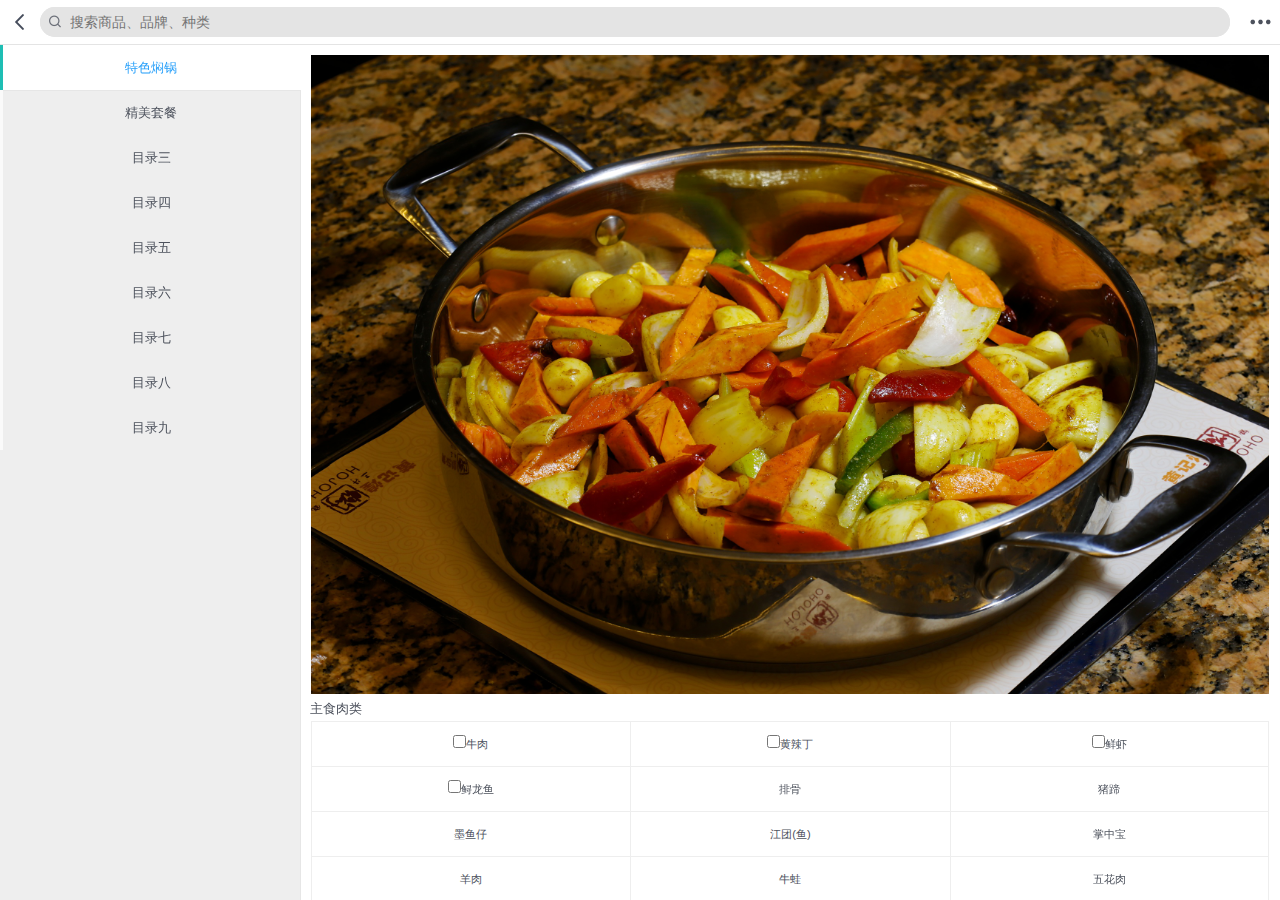
==== commit 658c10cf: "news" ====
--- a/index.html
+++ b/index.html
@@ -11,12 +11,10 @@
 </head>
 <body>
 <section class="main">
-    <div class="search_header" id="category_header" >
-        <a href="http://lifeijiang.coding.me/qlhuangjihuang/" class="back" name="go_to_index"></a>
+    <div class="search_header" id="category_header" dd_name="分类页头部">
+        <a href="http://m.dangdang.com/touch/index.php?sid=57fd13d69fe8d9efcd59521645af9b77" class="back" name="go_to_index" dd_name="到首页"></a>
         <div class="search">
-            <div class="text_box" name="search_box" onclick="return 1;">
-                <input id="_keyword" type="text" class="text"  placeholder="在此搜索您喜爱的食物" onkeydown="this.style.color='#404040'">
-            </div>
+            <div class="text_box" name="search_box" dd_name="搜索框" onclick="return 1;"><input id="_keyword" type="text" class="text" placeholder="搜索商品、品牌、种类" onkeydown="this.style.color='#404040'"></div>
             <input type="submit" value="" class="submit">
         </div>
         <a href="javascript:void(0);" class="menu"></a>
@@ -1251,21 +1249,21 @@
         </div>
     </div>
 </section>
-<section id="mix_search_div"  style="display: none;">
+<section id="mix_search_div" dd_name="搜索浮层" style="display: none;">
     <header id="bd">
         <header class="con floatsearch">
             <div id="component_1434612"></div>
             <section class="mix_new_header">
                 <a href="javascript:void(0)" class="mix_back"></a>
-                <form id="index_search_form" method="get" action="http://shop29273283.vpubao.com/index.php" onsubmit="return mix_submit_search();">
+                <form id="index_search_form" method="get" action="search.php" target="_parent" onsubmit="return mix_submit_search();">
                     <div class="search">
                         <div class="text_box">
-                            <input id="keyword" value="29273283"  class="keyword text" onkeydown="this.style.color='#404040';" maxlength="70" autocomplete="off">
+                            <input id="keyword" name="keyword" type="text" value="" placeholder="搜索商品、品牌、种类" class="keyword text" onkeydown="this.style.color='#404040';" maxlength="70" autocomplete="off">
                         </div>
                         <span class="mix_submit"></span>
                         <a href="javascript:void(0)" class="clear_input" id="clear_input" style="display: block;"></a>
-                        <input type="hidden" name="c" value="search" style="display: none">
-                        <input type="search" name="search" placeholder="在此搜索您喜爱的食物" style="display: none">
+                        <input type="hidden" value="0" name="cid" id="cid">
+                        <input type="hidden" value="" name="sid">
                     </div>
                     <input type="submit" value="搜索" class="mix_filtrate">
                 </form>
@@ -1275,15 +1273,12 @@
             <section class="mix_recently_search">
                 <h3>搜索历史</h3>
                 <ul></ul>
-                <a href="javascript:void(0)" onclick="clearRecently()" class="clear_recently_search">
-                    <img  src="images/delete_icon.png" alt="" width="15" height="15">
-                    &nbsp;清空历史记录
-                </a>
+                <a href="javascript:void(0)" onclick="clearRecently()" class="clear_recently_search"><img src="images/delete_icon.png" alt="" width="15" height="15">&nbsp;清空历史记录</a>
             </section>
             <div class="spacer"></div>
         </header>
-    </header>
-</section>
+    </header></section>
+
 <script src="script/zepto.min.js" type="text/javascript"></script>
 <script src="script/fastclick.min.js" type="text/javascript"></script>
 <script src="script/search/zepto.lazyload.min.js" type="text/javascript"></script>
--- a/style/style.css
+++ b/style/style.css
@@ -1713,8 +1713,4 @@
 
 .storeNull .childBtn .rightArrow img {
     width: 100%;
-}
-input{
-    position: relative;
-    right: 10px;
 }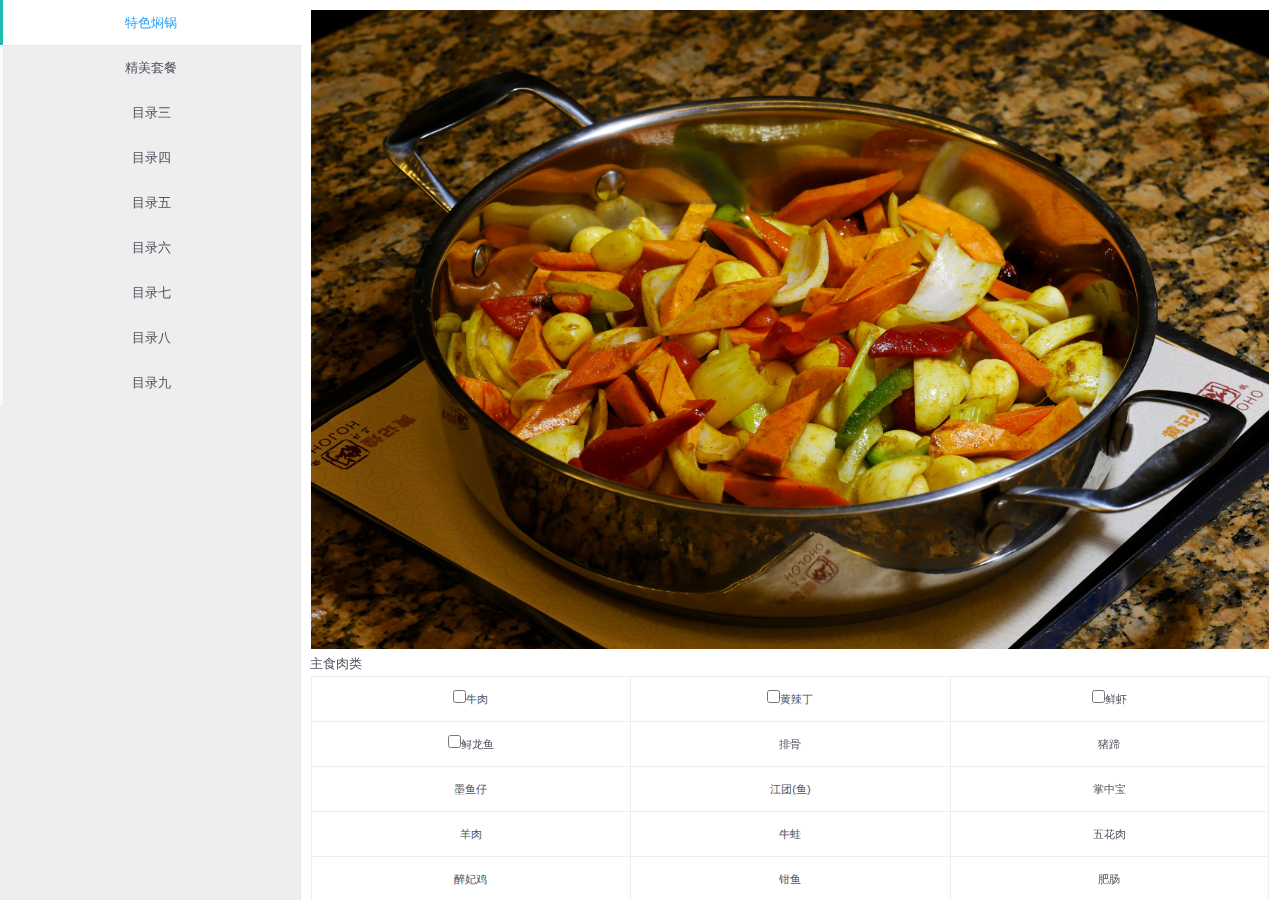
==== commit 8ff2fe8e: "news" ====
--- a/index.html
+++ b/index.html
@@ -1,1291 +1,1244 @@
-<!DOCTYPE html>
-<html lang="en">
-<head>
-    <meta charset="UTF-8">
-    <meta name="viewport"content="initial-scale=1.0, maximum-scale=1.0, minimum-scale=1.0, user-scalable=no, width=device-width"/>
-    <meta name="apple-mobile-web-app-capable" content="yes">
-    <meta name="apple-mobile-web-app-status-bar-style" content="black">
-    <meta http-equiv="Cache-Control" content="must-revalidate,no-cache">
-    <link rel="stylesheet" href="style/style.css"/>
-    <title>黄记煌在线点餐</title>
-</head>
-<body>
-<section class="main">
-    <div class="search_header" id="category_header" dd_name="分类页头部">
-        <a href="http://m.dangdang.com/touch/index.php?sid=57fd13d69fe8d9efcd59521645af9b77" class="back" name="go_to_index" dd_name="到首页"></a>
-        <div class="search">
-            <div class="text_box" name="search_box" dd_name="搜索框" onclick="return 1;"><input id="_keyword" type="text" class="text" placeholder="搜索商品、品牌、种类" onkeydown="this.style.color='#404040'"></div>
-            <input type="submit" value="" class="submit">
-        </div>
-        <a href="javascript:void(0);" class="menu"></a>
-    </div>
-    <nav class="t-nav">
-        <ul>
-            <li><a href="http://lifeijiang.coding.me/qlhuangjihuang/" class="home">首页</a></li>
-            <li><a href="search.html" class="search">搜索</a></li>
-            <li><a href="index.html" class="category">分类</a></li>
-            <li><a href="/" class="cart">购物车</a></li>
-            <li><a href="/" class="user">我的</a></li>
-        </ul>
-    </nav>
-    <div class="main_box">
-        <nav class="class_list_nav">
-            <div class="class_list_nav_box" id="class_list_nav_box">
-                <ul>
-                    <a name="cate_lev1_0" rel="0">
-                        <li class="on">特色焖锅</li>
-                    </a>
-                    <a name="cate_lev1_1" rel="1">
-                        <li>精美套餐</li>
-                    </a>
-                    <a name="cate_lev1_2" rel="2">
-                        <li>目录三</li>
-                    </a>
-                    <a name="cate_lev1_3" rel="3">
-                        <li>目录四</li>
-                    </a>
-                    <a name="cate_lev1_4" rel="4">
-                        <li>目录五</li>
-                    </a>
-                    <a name="cate_lev1_5" rel="5">
-                        <li>目录六</li>
-                    </a>
-                    <a name="cate_lev1_6" rel="6">
-                        <li>目录七</li>
-                    </a>
-                    <a name="cate_lev1_7" rel="7">
-                        <li>目录八</li>
-                    </a>
-                    <a name="cate_lev1_8" rel="8">
-                        <li>目录九</li>
-                    </a>
-                </ul>
-            </div>
-        </nav>
-        <div class="class_box">
-            <div class="class_box_inner" id="class_box_inner">
-                <div class="class_box_over">
-                    <div id="cate_lev2_div_0">
-                        <a href="javascript:;" class="banImg" name="cate_lev2_banner_0">
-                            <img class="cate_banner_img" data-src="images/data-img/1.jpg" src="images/data-img/1.jpg">
-                        </a>
-                        <h3>主食肉类</h3>
-                        <!--<form method="get" action="http://shop80269153.vpubao.com/index.php" target="_parent">-->
-                        <ul class="clearfix words_only">
-                            <li>
-                                <div>
-                                    <a href="#" name="cate_lev2_0_0_0">
-                                        <!--<span><input name="c" value="search" style="display: none"><input type="checkbox" name="search" value="牛肉">牛肉</span>-->
-                                        <span>
-                                            <label>
-                                                <input name="品名" value="牛肉" type="checkbox">牛肉
-                                            </label>
-                                        </span>
-                                    </a>
-                                </div>
-                            </li>
-                            <li>
-                                <div>
-                                    <a href="#" name="cate_lev2_0_0_1">
-                                        <span>
-                                            <label>
-                                                <input name="品名" value="黄辣丁" type="checkbox">黄辣丁
-                                            </label>
-                                        </span>
-                                    </a>
-                                </div>
-                            </li>
-                            <li>
-                                <div>
-                                    <a href="#" name="cate_lev2_0_0_2">
-                                        <span>
-                                            <label>
-                                                <input name="品名" value="鲜虾" type="checkbox">鲜虾
-                                            </label>
-                                        </span>
-                                    </a>
-                                </div>
-                            </li>
-                            <li>
-                                <div>
-                                    <a href="#" name="cate_lev2_0_0_3">
-                                        <span>
-                                            <label>
-                                                <input name="品名" value="鲟龙鱼" type="checkbox">鲟龙鱼
-                                            </label>
-                                        </span>
-                                    </a>
-                                </div>
-                            </li>
-                            <li>
-                                <div>
-                                    <a href="#" name="cate_lev2_0_0_4">
-                                        <span>排骨</span>
-                                    </a>
-                                </div>
-                            </li>
-                            <li>
-                                <div>
-                                    <a href="#" name="cate_lev2_0_0_5">
-                                        <span>猪蹄</span>
-                                    </a>
-                                </div>
-                            </li>
-                            <li>
-                                <div>
-                                    <a href="#" name="cate_lev2_0_0_6">
-                                        <span>墨鱼仔</span>
-                                    </a>
-                                </div>
-                            </li>
-                            <li>
-                                <div>
-                                    <a href="#" name="cate_lev2_0_0_7">
-                                        <span>江团(鱼)</span>
-                                    </a>
-                                </div>
-                            </li>
-                            <li>
-                                <div>
-                                    <a href="#" name="cate_lev2_0_0_8">
-                                        <span>掌中宝</span>
-                                    </a>
-                                </div>
-                            </li>
-                            <li>
-                                <div>
-                                    <a href="#" name="cata_lev2_0_0_9">
-                                        <span>羊肉</span>
-                                    </a>
-                                </div>
-                            </li>
-                            <li>
-                                <div>
-                                    <a href="#" name="cate_lev2_0_0_10">
-                                        <span>牛蛙</span>
-                                    </a>
-                                </div>
-                            </li>
-                            <li>
-                                <div>
-                                    <a href="#" name="cate_lev2_0_0_11">
-                                        <span>五花肉</span>
-                                    </a>
-                                </div>
-                            </li>
-                            <li>
-                                <div>
-                                    <a href="#" name="cate_lev2_0_0_12">
-                                        <span>醉妃鸡</span>
-                                    </a>
-                                </div>
-                            </li>
-                            <li>
-                                <div>
-                                    <a href="#" name="cate_lev2_0_0_13">
-                                        <span>钳鱼</span>
-                                    </a>
-                                </div>
-                            </li>
-                            <Li>
-                                <div>
-                                    <a href="#" name="cate_lev2_0_0_14">
-                                        <span>肥肠</span>
-                                    </a>
-                                </div>
-                            </Li>
-                            <li>
-                                <div>
-                                    <a href="#" name="cate_lev2_0_0_15">
-                                        <span>牛腩</span>
-                                    </a>
-                                </div>
-                            </li>
-                            <Li>
-                                <div>
-                                    <a href="#" name="cate_lev2_0_0_16">
-                                        <span>兔子</span>
-                                    </a>
-                                </div>
-                            </Li>
-                            <li>
-                                <div>
-                                    <a href="#" name="cate_lev2_0_0_17">
-                                        <span>鸡腿肉</span>
-                                    </a>
-                                </div>
-                            </li>
-                            <Li>
-                                <div>
-                                    <a href="#" name="cate_lev2_0_0_18">
-                                        <span>鸡脆骨</span>
-                                    </a>
-                                </div>
-                            </Li>
-                            <li>
-                                <div>
-                                    <a href="#" name="cate_lev2_0_0_19">
-                                        <span>鸡中翅</span>
-                                    </a>
-                                </div>
-                            </li>
-                            <li>
-                                <div>
-                                    <a href="#" name="cate_lev2_0_0_20">
-                                        <span>回鱼</span>
-                                    </a>
-                                </div>
-                            </li>
-                            <li>
-                                <div>
-                                    <a href="#" name="cate_lev2_0_0_21">
-                                        <span>黑鱼</span>
-                                    </a>
-                                </div>
-                            </li>
-                            <li>
-                                <div>
-                                    <a href="#" name="cate_lev2_0_0_22">
-                                        <span>鱿鱼花(须)</span>
-                                    </a>
-                                </div>
-                            </li>
-                            <li>
-                                <div>
-                                    <a href="#" name="cate_lev2_0_0_23">
-                                        <span>黄喉</span>
-                                    </a>
-                                </div>
-                            </li>
-                            <li>
-                                <div>
-                                    <a href="#" name="cate_lev2_0_0_24">
-                                        <span>素什锦</span>
-                                    </a>
-                                </div>
-                            </li>
-                        </ul>
-                        <h3>特色涮菜</h3>
-                        <ul class="clearfix words_only">
-                            <li>
-                                <div>
-                                    <a href="#" name="cate_lev2_0_1_0">
-                                        <span>内容</span>
-                                    </a>
-                                </div>
-                            </li>
-                            <li>
-                                <div>
-                                    <a href="#" name="cate_lev2_0_1_1">
-                                        <span>内容</span>
-                                    </a>
-                                </div>
-                            </li>
-                            <li>
-                                <div>
-                                    <a href="#" name="cate_lev2_0_1_2">
-                                        <span>内容</span>
-                                    </a>
-                                </div>
-                            </li>
-                            <li>
-                                <div>
-                                    <a href="#" name="cate_lev2_0_1_3">
-                                        <span>内容</span>
-                                    </a>
-                                </div>
-                            </li>
-                        </ul>
-                        <h3>目录内容三</h3>
-                        <ul class="clearfix words_only">
-                            <li>
-                                <div>
-                                    <a href="#" name="cate_lev2_0_2_0">
-                                        <span>内容</span>
-                                    </a>
-                                </div>
-                            </li>
-                            <li>
-                                <div>
-                                    <a href="#" name="cate_lev2_0_2_1">
-                                        <span>内容</span>
-                                    </a>
-                                </div>
-                            </li>
-                            <li>
-                                <div>
-                                    <a href="#" name="cate_lev2_0_2_2">
-                                        <span>内容</span>
-                                    </a>
-                                </div>
-                            </li>
-                            <li>
-                                <div>
-                                    <a href="#" name="cate_lev2_0_2_3">
-                                        <span>内容</span>
-                                    </a>
-                                </div>
-                            </li>
-                        </ul>
-                        <h3>目录内容四</h3>
-                        <ul class="clearfix words_only">
-                            <li>
-                                <div>
-                                    <a href="#" name="cate_lev2_0_3_0">
-                                        <span>内容</span>
-                                    </a>
-                                </div>
-                            </li>
-                            <li>
-                                <div>
-                                    <a href="#" name="cate_lev2_0_3_1">
-                                        <span>内容</span>
-                                    </a>
-                                </div>
-                            </li>
-                            <li>
-                                <div>
-                                    <a href="#" name="cate_lev2_0_3_2">
-                                        <span>内容</span>
-                                    </a>
-                                </div>
-                            </li>
-                            <li>
-                                <div>
-                                    <a href="#" name="cate_lev2_0_3_3">
-                                        <span>内容</span>
-                                    </a>
-                                </div>
-                            </li>
-                            <li>
-                                <div>
-                                    <a href="#" name="cate_lev2_0_3_4">
-                                        <span>内容</span>
-                                    </a>
-                                </div>
-                            </li>
-                        </ul>
-                        <h3>目录内容五</h3>
-                        <ul class="clearfix words_only">
-                            <li>
-                                <div>
-                                    <a href="#" name="cate_lev2_0_4_0">
-                                        <span>内容</span>
-                                    </a>
-                                </div>
-                            </li>
-                            <li>
-                                <div>
-                                    <a href="#" name="cate_lev2_0_4_1">
-                                        <span>内容</span>
-                                    </a>
-                                </div>
-                            </li>
-                            <li>
-                                <div>
-                                    <a href="#" name="cate_lev2_0_4_2">
-                                        <span>内容</span></a>
-                                </div>
-                            </li>
-                        </ul>
-                        <h3>目录内容六</h3>
-                        <ul class="clearfix words_only">
-                            <li>
-                                <div>
-                                    <a href="#" name="cate_lev2_0_5_0">
-                                        <span>内容</span>
-                                    </a>
-                                </div>
-                            </li>
-                            <li>
-                                <div>
-                                    <a href="#" name="cate_lev2_0_5_1">
-                                        <span>内容</span>
-                                    </a>
-                                </div>
-                            </li>
-                            <li>
-                                <div>
-                                    <a href="#" name="cate_lev2_0_5_2">
-                                        <span>内容</span>
-                                    </a>
-                                </div>
-                            </li>
-                        </ul>
-                        <h3>目录内容七</h3>
-                        <ul class="clearfix words_only">
-                            <li>
-                                <div>
-                                    <a href="#" name="cate_lev2_0_6_0">
-                                        <span>内容</span>
-                                    </a>
-                                </div>
-                            </li>
-                            <li>
-                                <div>
-                                    <a href="#" name="cate_lev2_0_6_1">
-                                        <span>内容</span>
-                                    </a>
-                                </div>
-                            </li>
-                            <li>
-                                <div>
-                                    <a href="#" name="cate_lev2_0_6_2">
-                                        <span>内容</span>
-                                    </a>
-                                </div>
-                            </li>
-                            <li>
-                                <div>
-                                    <a href="#" name="cate_lev2_0_6_3">
-                                        <span>内容</span>
-                                    </a>
-                                </div>
-                            </li>
-                        </ul>
-                        <h3>目录内容八</h3>
-                        <ul class="clearfix words_only">
-                            <li>
-                                <div>
-                                    <a href="#" name="cate_lev2_0_7_0">
-                                        <span>内容</span>
-                                    </a>
-                                </div>
-                            </li>
-                            <li>
-                                <div>
-                                    <a href="#" name="cate_lev2_0_7_1">
-                                        <span>内容</span>
-                                    </a>
-                                </div>
-                            </li>
-                            <li>
-                                <div>
-                                    <a href="#" name="cate_lev2_0_7_2">
-                                        <span>内容</span>
-                                    </a>
-                                </div>
-                            </li>
-                            <li>
-                                <div>
-                                    <a href="#" name="cate_lev2_0_7_3">
-                                        <span>内容</span>
-                                    </a>
-                                </div>
-                            </li>
-                        </ul>
-                        <h3>目录内容九</h3>
-                        <ul class="clearfix words_only">
-                            <li>
-                                <div>
-                                    <a href="#" name="cate_lev2_0_8_0">
-                                        <span>内容</span>
-                                    </a>
-                                </div>
-                            </li>
-                            <li>
-                                <div>
-                                    <a href="#" name="cate_lev2_0_8_1">
-                                        <span>内容</span>
-                                    </a>
-                                </div>
-                            </li>
-                            <li>
-                                <div>
-                                    <a href="#" name="cate_lev2_0_8_2">
-                                        <span>内容</span>
-                                    </a>
-                                </div>
-                            </li>
-                            <li>
-                                <div>
-                                    <a href="javascript:;" name="cate_lev2_0_8_3">
-                                        <span onclick="submit()" style="background-color: red;color: #ffffff;">确认</span>
-                                    </a>
-                                </div>
-                            </li>
-                        </ul>
-                    </div>
-                    </form>
-                    <div style="display:none;" id="cate_lev2_div_1">
-                        <a href="#" class="banImg" name="cate_lev2_banner_1">
-                            <img class="cate_banner_img" data-src="images/data-img/1-3.jpg" src="images/data-img/1-3.jpg">
-                        </a>
-                        <h3>按人数进行选择</h3>
-                        <ul class="clearfix ">
-                            <li>
-                                <div>
-                                    <a href="#" name="cate_lev2_1_0_0">
-                                        <img class="cate_icon_img" data-src="images/data-img/1-1.jpg"  src="images/data-img/1-1.jpg" alt="2人餐">
-                                        <span>2人餐</span>
-                                    </a>
-                                </div>
-                            </li>
-                            <li>
-                                <div>
-                                    <a href="#" name="cate_lev2_1_0_1">
-                                        <img class="cate_icon_img" data-src="images/data-img/1-2.jpg" src="images/data-img/1-2.jpg" alt="3人餐">
-                                        <span>3人餐</span>
-                                    </a>
-                                </div>
-                            </li>
-                            <li>
-                                <div>
-                                    <a href="#" name="cate_lev2_1_0_2">
-                                        <img class="cate_icon_img" data-src="images/data-img/1-2.jpg" src="images/data-img/1-2.jpg" alt="4人餐">
-                                        <span>4人餐</span>
-                                    </a>
-                                </div>
-                            </li>
-                            <li>
-                                <div>
-                                    <a href="#" name="cate_lev2_1_0_3">
-                                        <img class="cate_icon_img" data-src="images/data-img/1-2.jpg" src="images/data-img/1-2.jpg" alt="5人餐">
-                                        <span>5人餐</span>
-                                    </a>
-                                </div>
-                            </li>
-                        </ul>
-                        <h3>按预算进行选择</h3>
-                        <ul class="clearfix ">
-                            <li>
-                                <div>
-                                    <a href="#" name="cate_lev2_1_1_0">
-                                        <img class="cate_icon_img" data-src="images/data-img/1-2.jpg" src="images/data-img/1-2.jpg" alt="150-200">
-                                        <span>150-200</span>
-                                    </a>
-                                </div>
-                            </li>
-                            <li>
-                                <div>
-                                    <a href="#" name="cate_lev2_1_1_1">
-                                        <img class="cate_icon_img" data-src="images/data-img/1-2.jpg" src="images/data-img/1-2.jpg" alt="200-300">
-                                        <span>200-300</span>
-                                    </a>
-                                </div>
-                            </li>
-                            <li>
-                                <div>
-                                    <a href="#" name="cate_lev2_1_1_2">
-                                        <img class="cate_icon_img" data-src="images/data-img/1-2.jpg" src="images/data-img/1-2.jpg" alt="300-350">
-                                        <span>300-350</span>
-                                    </a>
-                                </div>
-                            </li>
-                            <li>
-                                <div>
-                                    <a href="#" name="cate_lev2_1_1_3">
-                                        <img class="cate_icon_img" data-src="images/data-img/1-2.jpg" src="images/data-img/1-2.jpg" alt="350-400">
-                                        <span>350-400</span>
-                                    </a>
-                                </div>
-                            </li>
-                        </ul>
-                        <h3>按内容分类</h3>
-                        <ul class="clearfix ">
-                            <li>
-                                <div>
-                                    <a href="#" name="cate_lev2_1_2_0">
-                                        <img class="cate_icon_img" data-src="/" src="/">
-                                        <span></span>
-                                    </a>
-                                </div>
-                            </li>
-                            <li>
-                                <div>
-                                    <a href="#" name="cate_lev2_1_2_1">
-                                        <img class="cate_icon_img" data-src="/" src="/">
-                                        <span></span>
-                                    </a>
-                                </div>
-                            </li>
-                            <li>
-                                <div>
-                                    <a href="#" name="cate_lev2_1_2_2">
-                                        <img class="cate_icon_img" data-src="/" src="/">
-                                        <span></span>
-                                    </a>
-                                </div>
-                            </li>
-                            <li>
-                                <div>
-                                    <a href="#" name="cate_lev2_1_2_3">
-                                        <img class="cate_icon_img" data-src="/" src="/">
-                                        <span></span>
-                                    </a>
-                                </div>
-                            </li>
-                        </ul>
-                    </div>
-                    <div style="display:none;" id="cate_lev2_div_2">
-                        <h3>目录</h3>
-                        <ul class="clearfix words_only">
-                            <li>
-                                <div>
-                                    <a href="#" name="cate_lev2_2_0_0">
-                                        <span></span>
-                                    </a>
-                                </div>
-                            </li>
-                            <li>
-                                <div>
-                                    <a href="#" name="cate_lev2_2_0_1">
-                                        <span></span>
-                                    </a>
-                                </div>
-                            </li>
-                            <li>
-                                <div>
-                                    <a href="#" name="cate_lev2_2_0_2">
-                                        <span></span>
-                                    </a>
-                                </div>
-                            </li>
-                            <li>
-                                <div>
-                                    <a href="#" name="cate_lev2_2_0_3">
-                                        <span></span>
-                                    </a>
-                                </div>
-                            </li>
-                            <li>
-                                <div>
-                                    <a href="#" name="cate_lev2_2_0_4">
-                                        <span></span>
-                                    </a>
-                                </div>
-                            </li>
-                            <li>
-                                <div>
-                                    <a href="#" name="cate_lev2_2_0_5">
-                                        <span></span>
-                                    </a>
-                                </div>
-                            </li>
-                        </ul>
-                        <h3>目录</h3>
-                        <ul class="clearfix words_only">
-                            <li>
-                                <div>
-                                    <a href="#" name="cate_lev2_2_1_0">
-                                        <span></span>
-                                    </a>
-                                </div>
-                            </li>
-                            <li>
-                                <div>
-                                    <a href="#" name="cate_lev2_2_1_1">
-                                        <span></span>
-                                    </a>
-                                </div>
-                            </li>
-                            <li>
-                                <div>
-                                    <a href="#" name="cate_lev2_2_1_2">
-                                        <span></span>
-                                    </a>
-                                </div>
-                            </li>
-                            <li>
-                                <div>
-                                    <a href="#" name="cate_lev2_2_1_3">
-                                        <span></span>
-                                    </a>
-                                </div>
-                            </li>
-                            <li>
-                                <div>
-                                    <a href="#" name="cate_lev2_2_1_4">
-                                        <span></span>
-                                    </a>
-                                </div>
-                            </li>
-                            <li>
-                                <div>
-                                    <a href="#" name="cate_lev2_2_1_5">
-                                        <span></span>
-                                    </a>
-                                </div>
-                            </li>
-                            <li>
-                                <div>
-                                    <a href="#" name="cate_lev2_2_1_6">
-                                        <span></span>
-                                    </a>
-                                </div>
-                            </li>
-                        </ul>
-                        <h3>目录</h3>
-                        <ul class="clearfix words_only">
-                            <li>
-                                <div>
-                                    <a href="#" name="cate_lev2_2_2_0">
-                                        <span></span>
-                                    </a>
-                                </div>
-                            </li>
-                            <li>
-                                <div>
-                                    <a href="#" name="cate_lev2_2_2_1">
-                                        <span></span>
-                                    </a>
-                                </div>
-                            </li>
-                            <li>
-                                <div>
-                                    <a href="#" name="cate_lev2_2_2_2">
-                                        <span></span>
-                                    </a>
-                                </div>
-                            </li>
-                            <li>
-                                <div>
-                                    <a href="#" name="cate_lev2_2_2_3">
-                                        <span></span>
-                                    </a>
-                                </div>
-                            </li>
-                            <li>
-                                <div>
-                                    <a href="#" name="cate_lev2_2_2_4">
-                                        <span></span>
-                                    </a>
-                                </div>
-                            </li>
-                            <li>
-                                <div>
-                                    <a href="#" name="cate_lev2_2_2_5">
-                                        <span></span>
-                                    </a>
-                                </div>
-                            </li>
-                            <li>
-                                <div>
-                                    <a href="#" name="cate_lev2_2_2_6">                                        
-                                        <span></span>
-                                    </a>
-                                </div>
-                            </li>
-                            <li>
-                                <div>
-                                    <a href="#" name="cate_lev2_2_2_7">
-                                        <span></span>
-                                    </a>
-                                </div>
-                            </li>
-                            <li>
-                                <div>
-                                    <a href="#" name="cate_lev2_2_2_8">
-                                        <span></span>
-                                    </a>
-                                </div>
-                            </li>
-                        </ul>
-                        <h3>目录</h3>
-                        <ul class="clearfix words_only">
-                            <li>
-                                <div>
-                                    <a href="#" name="cate_lev2_2_3_0"><span></span></a>
-                                </div>
-                            </li>
-                        </ul>
-                        <h3>目录</h3>
-                        <ul class="clearfix words_only">
-                            <li>
-                                <div>
-                                    <a href="#" name="cate_lev2_2_4_0"><span></span></a>
-                                </div>
-                            </li>
-                        </ul>
-                        <h3>目录</h3>
-                        <ul class="clearfix words_only">
-                            <li>
-                                <div>
-                                    <a href="#" name="cate_lev2_2_5_0"><span></span></a>
-                                </div>
-                            </li>
-                        </ul>
-                        <h3>目录</h3>
-                        <ul class="clearfix words_only">
-                            <li>
-                                <div>
-                                    <a href="#" name="cate_lev2_2_6_0"><span></span></a>
-                                </div>
-                            </li>
-                        </ul>
-                        <h3>目录</h3>
-                        <ul class="clearfix words_only">
-                            <li>
-                                <div>
-                                    <a href="#" name="cate_lev2_2_7_0"><span></span></a>
-                                </div>
-                            </li>
-                        </ul>
-                    </div>
-                    <div style="display:none;" id="cate_lev2_div_3">
-                        <a href="#" class="banImg" name="cate_lev2_banner_3">
-                            <img class="cate_banner_img" data-src="images/data-img/1.jpg" src="images/data-img/1.jpg">
-                        </a>
-                        <h3>目录</h3>
-                        <ul class="clearfix words_only">
-                            <li>
-                                <div>
-                                    <a href="#" name="cate_lev2_3_0_0">
-                                        <span>品名一</span>
-                                    </a>
-                                </div>
-                            </li>
-                            <li>
-                                <div>
-                                    <a href="#" name="cate_lev2_3_0_1">
-                                        <span>品名二</span>
-                                    </a>
-                                </div>
-                            </li>
-                            <li>
-                                <div>
-                                    <a href="#" name="cate_lev2_3_0_2">
-                                        <span>品名三</span></a>
-                                </div>
-                            </li>
-                            <li>
-                                <div>
-                                    <a href="#" name="cate_lev2_3_0_3">
-                                        <span>品名四</span>
-                                    </a>
-                                </div>
-                            </li>
-                            <li>
-                                <div>
-                                    <a href="#" name="cate_lev2_3_0_4">
-                                        <span>品名五</span>
-                                    </a>
-                                </div>
-                            </li>
-                            <li>
-                                <div>
-                                    <a href="#" name="cate_lev2_3_0_5">
-                                        <span>品名六</span>
-                                    </a>
-                                </div>
-                            </li>
-                        </ul>
-                        <h3>最新菜色</h3>
-                        <ul class="clearfix ">
-                            <li>
-                                <div>
-                                    <a href="#" name="cate_lev2_3_1_0">
-                                        <img class="cate_icon_img" data-src="images/data-img/1-1.jpg"
-                                             src="images/data-img/1-1.jpg">
-                                        <span>品名一</span>
-                                    </a>
-                                </div>
-                            </li>
-                            <li>
-                                <div>
-                                    <a href="#" name="cate_lev2_3_1_1">
-                                        <img class="cate_icon_img" data-src="images/data-img/1-2.jpg"
-                                             src="images/data-img/1-2.jpg">
-                                        <span>品名二</span>
-                                    </a>
-                                </div>
-                            </li>
-                            <li>
-                                <div>
-                                    <a href="#" name="cate_lev2_3_1_2">
-                                        <img class="cate_icon_img" data-src="images/data-img/1-2.jpg"
-                                             src="images/data-img/1-2.jpg">
-                                        <span>品名三</span>
-                                    </a>
-                                </div>
-                            </li>
-                            <li>
-                                <div>
-                                    <a href="#" name="cate_lev2_3_1_3">
-                                        <img class="cate_icon_img" data-src="images/data-img/1-2.jpg"
-                                             src="images/data-img/1-2.jpg">
-                                        <span>品名四</span>
-                                    </a>
-                                </div>
-                            </li>
-                            <li>
-                                <div>
-                                    <a href="#" name="cate_lev2_3_1_4">
-                                        <img class="cate_icon_img" data-src="images/data-img/1-2.jpg"
-                                             src="images/data-img/1-2.jpg">
-                                        <span>品名五</span>
-                                    </a>
-                                </div>
-                            </li>
-                            <li>
-                                <div>
-                                    <a href="#" name="cate_lev2_3_1_5">
-                                        <img class="cate_icon_img" data-src="images/data-img/1-2.jpg"
-                                             src="images/data-img/1-2.jpg">
-                                        <span>品名六</span>
-                                    </a>
-                                </div>
-                            </li>
-                        </ul>
-                        <h3>最多好评</h3>
-                        <ul class="clearfix words_only">
-                            <li>
-                                <div>
-                                    <a href="#" name="cate_lev2_3_2_0">
-                                        <span>品名一</span>
-                                    </a>
-                                </div>
-                            </li>
-                            <li>
-                                <div>
-                                    <a href="#" name="cate_lev2_3_2_1">
-                                        <span>品名二</span>
-                                    </a>
-                                </div>
-                            </li>
-                            <li>
-                                <div>
-                                    <a href="#" name="cate_lev2_3_2_2">
-                                        <span>品名三</span>
-                                    </a>
-                                </div>
-                            </li>
-                            <li>
-                                <div>
-                                    <a href="#" name="cate_lev2_3_2_3">
-                                        <span>品名四</span>
-                                    </a>
-                                </div>
-                            </li>
-                            <li>
-                                <div>
-                                    <a href="#" name="cate_lev2_3_2_4">
-                                        <span>品名五</span>
-                                    </a>
-                                </div>
-                            </li>
-                            <li>
-                                <div>
-                                    <a href="#" name="cate_lev2_3_2_5">
-                                        <span>品名六</span>
-                                    </a>
-                                </div>
-                            </li>
-                            <li>
-                                <div>
-                                    <a href="#" name="cate_lev2_3_2_6">
-                                        <span>品名七</span>
-                                    </a>
-                                </div>
-                            </li>
-                        </ul>
-                    </div>
-                    <div style="display:none;" id="cate_lev2_div_4">
-                        <a href="#" class="banImg" name="cate_lev2_banner_4">
-                            <img class="cate_banner_img" data-src="" src=" ">
-                        </a>
-                        <h3>目录</h3>
-                        <ul class="clearfix ">
-                            <li>
-                                <div>
-                                    <a href="#" name="cate_lev2_4_0_0">
-                                        <img class="cate_icon_img" data-src="" src="">
-                                            <span></span>
-                                        </a>
-                                </div>
-                            </li>
-                        </ul>
-                        <h3>目录</h3>
-                        <ul class="clearfix ">
-                            <li>
-                                <div>
-                                    <a href="#" name="cate_lev2_4_1_0">
-                                        <img class="cate_icon_img" data-src="" src="">
-                                        <span></span>
-                                    </a>
-                                </div>
-                            </li>
-                        </ul>
-                        <h3>目录</h3>
-                        <ul class="clearfix words_only">
-                            <li>
-                                <div>
-                                    <a href="#" name="cate_lev2_4_2_0">
-                                        <span></span>
-                                    </a>
-                                </div>
-                            </li>
-                        </ul>
-                    </div>
-                    <div style="display:none;" id="cate_lev2_div_5">
-                        <a href="#" class="banImg" name="cate_lev2_banner_5">
-                            <img class="cate_banner_img" data-src="" src="">
-                        </a>
-                        <h3>目录</h3>
-                        <ul class="clearfix ">
-                            <li>
-                                <div>
-                                    <a href="#" name="cate_lev2_5_0_0">
-                                        <img class="cate_icon_img" data-src="" src="">
-                                        <span></span>
-                                    </a>
-                                </div>
-                            </li>
-                        </ul>
-                        <h3>目录</h3>
-                        <ul class="clearfix words_only">
-                            <li>
-                                <div>
-                                    <a href="#" name="cate_lev2_5_1_0">
-                                        <span></span>
-                                    </a>
-                                </div>
-                            </li>
-                        </ul>
-                        <h3>目录</h3>
-                        <ul class="clearfix ">
-                            <li>
-                                <div>
-                                    <a href="#" name="cate_lev2_5_2_0">
-                                        <img class="cate_icon_img" data-src="" src="">
-                                        <span></span>
-                                    </a>
-                                </div>
-                            </li>
-                        </ul>
-                        <h3>目录</h3>
-                        <ul class="clearfix words_only">
-                            <li>
-                                <div>
-                                    <a href="#" name="cate_lev2_5_3_0">
-                                        <span></span>
-                                    </a>
-                                </div>
-                            </li>
-                        </ul>
-                        <h3>目录</h3>
-                        <ul class="clearfix ">
-                            <li>
-                                <div>
-                                    <a href="#" name="cate_lev2_5_4_0">
-                                        <img class="cate_icon_img">
-                                        <span></span>
-                                    </a>
-                                </div>
-                            </li>
-                        </ul>
-                        <h3>目录</h3>
-                        <ul class="clearfix words_only">
-                            <li>
-                                <div>
-                                    <a href="#" name="cate_lev2_5_5_0">
-                                        <span></span>
-                                    </a>
-                                </div>
-                            </li>
-                        </ul>
-                    </div>
-                    <div style="display:none;" id="cate_lev2_div_6">
-                        <a href="#" class="banImg" name="cate_lev2_banner_6">
-                            <img class="cate_banner_img">
-                        </a>
-                        <h3>目录</h3>
-                        <ul class="clearfix words_only">
-                            <li>
-                                <div>
-                                    <a href="#" name="cate_lev2_6_0_0">
-                                        <span></span>
-                                    </a>
-                                </div>
-                            </li>
-                        </ul>
-                        <h3>目录</h3>
-                        <ul class="clearfix ">
-                            <li>
-                                <div>
-                                    <a href="#" name="cate_lev2_6_1_0"><img class="cate_icon_img">
-                                        <span></span>
-                                    </a>
-                                </div>
-                            </li>
-                        </ul>
-                        <h3>目录</h3>
-                        <ul class="clearfix words_only">
-                            <li>
-                                <div>
-                                    <a href="#" name="cate_lev2_6_2_0">
-                                        <span></span>
-                                    </a>
-                                </div>
-                            </li>
-                        </ul>
-                    </div>
-                    <div style="display:none;" id="cate_lev2_div_7">
-                        <a href="#" class="banImg" name="cate_lev2_banner_7">
-                            <img class="cate_banner_img">
-                        </a>
-                        <h3>目录</h3>
-                        <ul class="clearfix ">
-                            <li>
-                                <div>
-                                    <a href="#" name="cate_lev2_7_0_0">
-                                        <img class="cate_icon_img">
-                                        <span></span>
-                                    </a>
-                                </div>
-                            </li>
-                        </ul>
-                        <h3>目录</h3>
-                        <ul class="clearfix words_only">
-                            <li>
-                                <div>
-                                    <a href="#" name="cate_lev2_7_2_0">
-                                        <span></span>
-                                    </a>
-                                </div>
-                            </li>
-                        </ul>
-                    </div>
-                    <div style="display:none;" id="cate_lev2_div_8">
-                        <a href="#" class="banImg" name="cate_lev2_banner_8">
-                            <img class="cate_banner_img">
-                        </a>
-                        <h3>目录</h3>
-                        <ul class="clearfix ">
-                            <li>
-                                <div>
-                                    <a href="#" name="cate_lev2_8_0_0"><img class="cate_icon_img">
-                                        <span></span>
-                                    </a>
-                                </div>
-                            </li>
-                        </ul>
-                        <h3>目录</h3>
-                        <ul class="clearfix words_only">
-                            <li>
-                                <div>
-                                    <a href="#" name="cate_lev2_8_1_0">
-                                        <span></span>
-                                    </a>
-                                </div>
-                            </li>
-                        </ul>
-                        <h3>目录</h3>
-                        <ul class="clearfix ">
-                            <li>
-                                <div>
-                                    <a href="#" name="cate_lev2_8_2_0"><img class="cate_icon_img">
-                                        <span></span>
-                                    </a>
-                                </div>
-                            </li>
-                        </ul>
-                        <h3>目录</h3>
-                        <ul class="clearfix words_only">
-                            <li>
-                                <div>
-                                    <a href="#" name="cate_lev2_8_3_0">
-                                        <span></span>
-                                    </a>
-                                </div>
-                            </li>
-                        </ul>
-                        <h3>目录</h3>
-                        <ul class="clearfix ">
-                            <li>
-                                <div>
-                                    <a href="#" name="cate_lev2_8_4_0" dd_name="旅行箱/拉杆箱">
-                                        <img class="cate_icon_img">
-                                        <span></span>
-                                    </a>
-                                </div>
-                            </li>
-                        </ul>
-                        <h3>目录</h3>
-                        <ul class="clearfix words_only">
-                            <li>
-                                <div>
-                                    <a href="#" name="cate_lev2_8_5_0">
-                                        <span></span>
-                                    </a>
-                                </div>
-                            </li>
-                        </ul>
-                        <h3>目录</h3>
-                        <ul class="clearfix ">
-                            <li>
-                                <div>
-                                    <a href="#" name="cate_lev2_8_6_0">
-                                        <img class="cate_icon_img">
-                                        <span></span>
-                                    </a>
-                                </div>
-                            </li>
-                        </ul>
-                        <h3>目录</h3>
-                        <ul class="clearfix ">
-                            <li>
-                                <div>
-                                    <a href="#" name="cate_lev2_8_7_0">
-                                        <img class="cate_icon_img">
-                                        <span></span>
-                                    </a>
-                                </div>
-                            </li>
-                        </ul>
-                        <h3>目录</h3>
-                        <ul class="clearfix words_only">
-                            <li>
-                                <div>
-                                    <a href="#" name="cate_lev2_8_8_0">
-                                        <span></span>
-                                    </a>
-                                </div>
-                            </li>
-                        </ul>
-                    </div>
-                </div>
-            </div>
-        </div>
-    </div>
-</section>
-<section id="mix_search_div" dd_name="搜索浮层" style="display: none;">
-    <header id="bd">
-        <header class="con floatsearch">
-            <div id="component_1434612"></div>
-            <section class="mix_new_header">
-                <a href="javascript:void(0)" class="mix_back"></a>
-                <form id="index_search_form" method="get" action="search.php" target="_parent" onsubmit="return mix_submit_search();">
-                    <div class="search">
-                        <div class="text_box">
-                            <input id="keyword" name="keyword" type="text" value="" placeholder="搜索商品、品牌、种类" class="keyword text" onkeydown="this.style.color='#404040';" maxlength="70" autocomplete="off">
-                        </div>
-                        <span class="mix_submit"></span>
-                        <a href="javascript:void(0)" class="clear_input" id="clear_input" style="display: block;"></a>
-                        <input type="hidden" value="0" name="cid" id="cid">
-                        <input type="hidden" value="" name="sid">
-                    </div>
-                    <input type="submit" value="搜索" class="mix_filtrate">
-                </form>
-            </section>
-            <section class="mix_search_list"></section>
-
-            <section class="mix_recently_search">
-                <h3>搜索历史</h3>
-                <ul></ul>
-                <a href="javascript:void(0)" onclick="clearRecently()" class="clear_recently_search"><img src="images/delete_icon.png" alt="" width="15" height="15">&nbsp;清空历史记录</a>
-            </section>
-            <div class="spacer"></div>
-        </header>
-    </header></section>
-
-<script src="script/zepto.min.js" type="text/javascript"></script>
-<script src="script/fastclick.min.js" type="text/javascript"></script>
-<script src="script/search/zepto.lazyload.min.js" type="text/javascript"></script>
-<script src="script/iscroll.min.js" type="text/javascript"></script>
-<script src="script/common.min.js" type="text/javascript"></script>
-<script src="script/nav.min.js" type="text/javascript"></script>
-<script src="script/search/mix_suggest.min.js" type="text/javascript"></script>
-<script src="script/search/js_tracker.js" type="text/javascript"></script>
-</body>
-</html>
+<!DOCTYPE html>
+<html lang="en">
+<head>
+    <meta charset="UTF-8">
+    <meta name="viewport"content="initial-scale=1.0, maximum-scale=1.0, minimum-scale=1.0, user-scalable=no, width=device-width"/>
+    <meta name="apple-mobile-web-app-capable" content="yes">
+    <meta name="apple-mobile-web-app-status-bar-style" content="black">
+    <meta http-equiv="Cache-Control" content="must-revalidate,no-cache">
+    <link rel="stylesheet" href="style/style.css"/>
+    <title>黄记煌在线点餐</title>
+</head>
+<body>
+<section class="main">
+    <div class="main_box">
+        <nav class="class_list_nav">
+            <div class="class_list_nav_box" id="class_list_nav_box">
+                <ul>
+                    <a name="cate_lev1_0" rel="0">
+                        <li class="on">特色焖锅</li>
+                    </a>
+                    <a name="cate_lev1_1" rel="1">
+                        <li>精美套餐</li>
+                    </a>
+                    <a name="cate_lev1_2" rel="2">
+                        <li>目录三</li>
+                    </a>
+                    <a name="cate_lev1_3" rel="3">
+                        <li>目录四</li>
+                    </a>
+                    <a name="cate_lev1_4" rel="4">
+                        <li>目录五</li>
+                    </a>
+                    <a name="cate_lev1_5" rel="5">
+                        <li>目录六</li>
+                    </a>
+                    <a name="cate_lev1_6" rel="6">
+                        <li>目录七</li>
+                    </a>
+                    <a name="cate_lev1_7" rel="7">
+                        <li>目录八</li>
+                    </a>
+                    <a name="cate_lev1_8" rel="8">
+                        <li>目录九</li>
+                    </a>
+                </ul>
+            </div>
+        </nav>
+        <div class="class_box">
+            <div class="class_box_inner" id="class_box_inner">
+                <div class="class_box_over">
+                    <div id="cate_lev2_div_0">
+                        <a href="javascript:;" class="banImg" name="cate_lev2_banner_0">
+                            <img class="cate_banner_img" data-src="images/data-img/1.jpg" src="images/data-img/1.jpg">
+                        </a>
+                        <h3>主食肉类</h3>
+                        <!--<form method="get" action="http://shop80269153.vpubao.com/index.php" target="_parent">-->
+                        <ul class="clearfix words_only">
+                            <li>
+                                <div>
+                                    <a href="#" name="cate_lev2_0_0_0">
+                                        <!--<span><input name="c" value="search" style="display: none"><input type="checkbox" name="search" value="牛肉">牛肉</span>-->
+                                        <span>
+                                            <label>
+                                                <input name="品名" value="牛肉" type="checkbox">牛肉
+                                            </label>
+                                        </span>
+                                    </a>
+                                </div>
+                            </li>
+                            <li>
+                                <div>
+                                    <a href="#" name="cate_lev2_0_0_1">
+                                        <span>
+                                            <label>
+                                                <input name="品名" value="黄辣丁" type="checkbox">黄辣丁
+                                            </label>
+                                        </span>
+                                    </a>
+                                </div>
+                            </li>
+                            <li>
+                                <div>
+                                    <a href="#" name="cate_lev2_0_0_2">
+                                        <span>
+                                            <label>
+                                                <input name="品名" value="鲜虾" type="checkbox">鲜虾
+                                            </label>
+                                        </span>
+                                    </a>
+                                </div>
+                            </li>
+                            <li>
+                                <div>
+                                    <a href="#" name="cate_lev2_0_0_3">
+                                        <span>
+                                            <label>
+                                                <input name="品名" value="鲟龙鱼" type="checkbox">鲟龙鱼
+                                            </label>
+                                        </span>
+                                    </a>
+                                </div>
+                            </li>
+                            <li>
+                                <div>
+                                    <a href="#" name="cate_lev2_0_0_4">
+                                        <span>排骨</span>
+                                    </a>
+                                </div>
+                            </li>
+                            <li>
+                                <div>
+                                    <a href="#" name="cate_lev2_0_0_5">
+                                        <span>猪蹄</span>
+                                    </a>
+                                </div>
+                            </li>
+                            <li>
+                                <div>
+                                    <a href="#" name="cate_lev2_0_0_6">
+                                        <span>墨鱼仔</span>
+                                    </a>
+                                </div>
+                            </li>
+                            <li>
+                                <div>
+                                    <a href="#" name="cate_lev2_0_0_7">
+                                        <span>江团(鱼)</span>
+                                    </a>
+                                </div>
+                            </li>
+                            <li>
+                                <div>
+                                    <a href="#" name="cate_lev2_0_0_8">
+                                        <span>掌中宝</span>
+                                    </a>
+                                </div>
+                            </li>
+                            <li>
+                                <div>
+                                    <a href="#" name="cata_lev2_0_0_9">
+                                        <span>羊肉</span>
+                                    </a>
+                                </div>
+                            </li>
+                            <li>
+                                <div>
+                                    <a href="#" name="cate_lev2_0_0_10">
+                                        <span>牛蛙</span>
+                                    </a>
+                                </div>
+                            </li>
+                            <li>
+                                <div>
+                                    <a href="#" name="cate_lev2_0_0_11">
+                                        <span>五花肉</span>
+                                    </a>
+                                </div>
+                            </li>
+                            <li>
+                                <div>
+                                    <a href="#" name="cate_lev2_0_0_12">
+                                        <span>醉妃鸡</span>
+                                    </a>
+                                </div>
+                            </li>
+                            <li>
+                                <div>
+                                    <a href="#" name="cate_lev2_0_0_13">
+                                        <span>钳鱼</span>
+                                    </a>
+                                </div>
+                            </li>
+                            <Li>
+                                <div>
+                                    <a href="#" name="cate_lev2_0_0_14">
+                                        <span>肥肠</span>
+                                    </a>
+                                </div>
+                            </Li>
+                            <li>
+                                <div>
+                                    <a href="#" name="cate_lev2_0_0_15">
+                                        <span>牛腩</span>
+                                    </a>
+                                </div>
+                            </li>
+                            <Li>
+                                <div>
+                                    <a href="#" name="cate_lev2_0_0_16">
+                                        <span>兔子</span>
+                                    </a>
+                                </div>
+                            </Li>
+                            <li>
+                                <div>
+                                    <a href="#" name="cate_lev2_0_0_17">
+                                        <span>鸡腿肉</span>
+                                    </a>
+                                </div>
+                            </li>
+                            <Li>
+                                <div>
+                                    <a href="#" name="cate_lev2_0_0_18">
+                                        <span>鸡脆骨</span>
+                                    </a>
+                                </div>
+                            </Li>
+                            <li>
+                                <div>
+                                    <a href="#" name="cate_lev2_0_0_19">
+                                        <span>鸡中翅</span>
+                                    </a>
+                                </div>
+                            </li>
+                            <li>
+                                <div>
+                                    <a href="#" name="cate_lev2_0_0_20">
+                                        <span>回鱼</span>
+                                    </a>
+                                </div>
+                            </li>
+                            <li>
+                                <div>
+                                    <a href="#" name="cate_lev2_0_0_21">
+                                        <span>黑鱼</span>
+                                    </a>
+                                </div>
+                            </li>
+                            <li>
+                                <div>
+                                    <a href="#" name="cate_lev2_0_0_22">
+                                        <span>鱿鱼花(须)</span>
+                                    </a>
+                                </div>
+                            </li>
+                            <li>
+                                <div>
+                                    <a href="#" name="cate_lev2_0_0_23">
+                                        <span>黄喉</span>
+                                    </a>
+                                </div>
+                            </li>
+                            <li>
+                                <div>
+                                    <a href="#" name="cate_lev2_0_0_24">
+                                        <span>素什锦</span>
+                                    </a>
+                                </div>
+                            </li>
+                        </ul>
+                        <h3>特色涮菜</h3>
+                        <ul class="clearfix words_only">
+                            <li>
+                                <div>
+                                    <a href="#" name="cate_lev2_0_1_0">
+                                        <span>内容</span>
+                                    </a>
+                                </div>
+                            </li>
+                            <li>
+                                <div>
+                                    <a href="#" name="cate_lev2_0_1_1">
+                                        <span>内容</span>
+                                    </a>
+                                </div>
+                            </li>
+                            <li>
+                                <div>
+                                    <a href="#" name="cate_lev2_0_1_2">
+                                        <span>内容</span>
+                                    </a>
+                                </div>
+                            </li>
+                            <li>
+                                <div>
+                                    <a href="#" name="cate_lev2_0_1_3">
+                                        <span>内容</span>
+                                    </a>
+                                </div>
+                            </li>
+                        </ul>
+                        <h3>目录内容三</h3>
+                        <ul class="clearfix words_only">
+                            <li>
+                                <div>
+                                    <a href="#" name="cate_lev2_0_2_0">
+                                        <span>内容</span>
+                                    </a>
+                                </div>
+                            </li>
+                            <li>
+                                <div>
+                                    <a href="#" name="cate_lev2_0_2_1">
+                                        <span>内容</span>
+                                    </a>
+                                </div>
+                            </li>
+                            <li>
+                                <div>
+                                    <a href="#" name="cate_lev2_0_2_2">
+                                        <span>内容</span>
+                                    </a>
+                                </div>
+                            </li>
+                            <li>
+                                <div>
+                                    <a href="#" name="cate_lev2_0_2_3">
+                                        <span>内容</span>
+                                    </a>
+                                </div>
+                            </li>
+                        </ul>
+                        <h3>目录内容四</h3>
+                        <ul class="clearfix words_only">
+                            <li>
+                                <div>
+                                    <a href="#" name="cate_lev2_0_3_0">
+                                        <span>内容</span>
+                                    </a>
+                                </div>
+                            </li>
+                            <li>
+                                <div>
+                                    <a href="#" name="cate_lev2_0_3_1">
+                                        <span>内容</span>
+                                    </a>
+                                </div>
+                            </li>
+                            <li>
+                                <div>
+                                    <a href="#" name="cate_lev2_0_3_2">
+                                        <span>内容</span>
+                                    </a>
+                                </div>
+                            </li>
+                            <li>
+                                <div>
+                                    <a href="#" name="cate_lev2_0_3_3">
+                                        <span>内容</span>
+                                    </a>
+                                </div>
+                            </li>
+                            <li>
+                                <div>
+                                    <a href="#" name="cate_lev2_0_3_4">
+                                        <span>内容</span>
+                                    </a>
+                                </div>
+                            </li>
+                        </ul>
+                        <h3>目录内容五</h3>
+                        <ul class="clearfix words_only">
+                            <li>
+                                <div>
+                                    <a href="#" name="cate_lev2_0_4_0">
+                                        <span>内容</span>
+                                    </a>
+                                </div>
+                            </li>
+                            <li>
+                                <div>
+                                    <a href="#" name="cate_lev2_0_4_1">
+                                        <span>内容</span>
+                                    </a>
+                                </div>
+                            </li>
+                            <li>
+                                <div>
+                                    <a href="#" name="cate_lev2_0_4_2">
+                                        <span>内容</span></a>
+                                </div>
+                            </li>
+                        </ul>
+                        <h3>目录内容六</h3>
+                        <ul class="clearfix words_only">
+                            <li>
+                                <div>
+                                    <a href="#" name="cate_lev2_0_5_0">
+                                        <span>内容</span>
+                                    </a>
+                                </div>
+                            </li>
+                            <li>
+                                <div>
+                                    <a href="#" name="cate_lev2_0_5_1">
+                                        <span>内容</span>
+                                    </a>
+                                </div>
+                            </li>
+                            <li>
+                                <div>
+                                    <a href="#" name="cate_lev2_0_5_2">
+                                        <span>内容</span>
+                                    </a>
+                                </div>
+                            </li>
+                        </ul>
+                        <h3>目录内容七</h3>
+                        <ul class="clearfix words_only">
+                            <li>
+                                <div>
+                                    <a href="#" name="cate_lev2_0_6_0">
+                                        <span>内容</span>
+                                    </a>
+                                </div>
+                            </li>
+                            <li>
+                                <div>
+                                    <a href="#" name="cate_lev2_0_6_1">
+                                        <span>内容</span>
+                                    </a>
+                                </div>
+                            </li>
+                            <li>
+                                <div>
+                                    <a href="#" name="cate_lev2_0_6_2">
+                                        <span>内容</span>
+                                    </a>
+                                </div>
+                            </li>
+                            <li>
+                                <div>
+                                    <a href="#" name="cate_lev2_0_6_3">
+                                        <span>内容</span>
+                                    </a>
+                                </div>
+                            </li>
+                        </ul>
+                        <h3>目录内容八</h3>
+                        <ul class="clearfix words_only">
+                            <li>
+                                <div>
+                                    <a href="#" name="cate_lev2_0_7_0">
+                                        <span>内容</span>
+                                    </a>
+                                </div>
+                            </li>
+                            <li>
+                                <div>
+                                    <a href="#" name="cate_lev2_0_7_1">
+                                        <span>内容</span>
+                                    </a>
+                                </div>
+                            </li>
+                            <li>
+                                <div>
+                                    <a href="#" name="cate_lev2_0_7_2">
+                                        <span>内容</span>
+                                    </a>
+                                </div>
+                            </li>
+                            <li>
+                                <div>
+                                    <a href="#" name="cate_lev2_0_7_3">
+                                        <span>内容</span>
+                                    </a>
+                                </div>
+                            </li>
+                        </ul>
+                        <h3>目录内容九</h3>
+                        <ul class="clearfix words_only">
+                            <li>
+                                <div>
+                                    <a href="#" name="cate_lev2_0_8_0">
+                                        <span>内容</span>
+                                    </a>
+                                </div>
+                            </li>
+                            <li>
+                                <div>
+                                    <a href="#" name="cate_lev2_0_8_1">
+                                        <span>内容</span>
+                                    </a>
+                                </div>
+                            </li>
+                            <li>
+                                <div>
+                                    <a href="#" name="cate_lev2_0_8_2">
+                                        <span>内容</span>
+                                    </a>
+                                </div>
+                            </li>
+                            <li>
+                                <div>
+                                    <a href="javascript:;" name="cate_lev2_0_8_3">
+                                        <span onclick="submit()" style="background-color: red;color: #ffffff;">确认</span>
+                                    </a>
+                                </div>
+                            </li>
+                        </ul>
+                    </div>
+                    </form>
+                    <div style="display:none;" id="cate_lev2_div_1">
+                        <a href="#" class="banImg" name="cate_lev2_banner_1">
+                            <img class="cate_banner_img" data-src="images/data-img/1-3.jpg" src="images/data-img/1-3.jpg">
+                        </a>
+                        <h3>按人数进行选择</h3>
+                        <ul class="clearfix ">
+                            <li>
+                                <div>
+                                    <a href="#" name="cate_lev2_1_0_0">
+                                        <img class="cate_icon_img" data-src="images/data-img/1-1.jpg"  src="images/data-img/1-1.jpg" alt="2人餐">
+                                        <span>2人餐</span>
+                                    </a>
+                                </div>
+                            </li>
+                            <li>
+                                <div>
+                                    <a href="#" name="cate_lev2_1_0_1">
+                                        <img class="cate_icon_img" data-src="images/data-img/1-2.jpg" src="images/data-img/1-2.jpg" alt="3人餐">
+                                        <span>3人餐</span>
+                                    </a>
+                                </div>
+                            </li>
+                            <li>
+                                <div>
+                                    <a href="#" name="cate_lev2_1_0_2">
+                                        <img class="cate_icon_img" data-src="images/data-img/1-2.jpg" src="images/data-img/1-2.jpg" alt="4人餐">
+                                        <span>4人餐</span>
+                                    </a>
+                                </div>
+                            </li>
+                            <li>
+                                <div>
+                                    <a href="#" name="cate_lev2_1_0_3">
+                                        <img class="cate_icon_img" data-src="images/data-img/1-2.jpg" src="images/data-img/1-2.jpg" alt="5人餐">
+                                        <span>5人餐</span>
+                                    </a>
+                                </div>
+                            </li>
+                        </ul>
+                        <h3>按预算进行选择</h3>
+                        <ul class="clearfix ">
+                            <li>
+                                <div>
+                                    <a href="#" name="cate_lev2_1_1_0">
+                                        <img class="cate_icon_img" data-src="images/data-img/1-2.jpg" src="images/data-img/1-2.jpg" alt="150-200">
+                                        <span>150-200</span>
+                                    </a>
+                                </div>
+                            </li>
+                            <li>
+                                <div>
+                                    <a href="#" name="cate_lev2_1_1_1">
+                                        <img class="cate_icon_img" data-src="images/data-img/1-2.jpg" src="images/data-img/1-2.jpg" alt="200-300">
+                                        <span>200-300</span>
+                                    </a>
+                                </div>
+                            </li>
+                            <li>
+                                <div>
+                                    <a href="#" name="cate_lev2_1_1_2">
+                                        <img class="cate_icon_img" data-src="images/data-img/1-2.jpg" src="images/data-img/1-2.jpg" alt="300-350">
+                                        <span>300-350</span>
+                                    </a>
+                                </div>
+                            </li>
+                            <li>
+                                <div>
+                                    <a href="#" name="cate_lev2_1_1_3">
+                                        <img class="cate_icon_img" data-src="images/data-img/1-2.jpg" src="images/data-img/1-2.jpg" alt="350-400">
+                                        <span>350-400</span>
+                                    </a>
+                                </div>
+                            </li>
+                        </ul>
+                        <h3>按内容分类</h3>
+                        <ul class="clearfix ">
+                            <li>
+                                <div>
+                                    <a href="#" name="cate_lev2_1_2_0">
+                                        <img class="cate_icon_img" data-src="/" src="/">
+                                        <span></span>
+                                    </a>
+                                </div>
+                            </li>
+                            <li>
+                                <div>
+                                    <a href="#" name="cate_lev2_1_2_1">
+                                        <img class="cate_icon_img" data-src="/" src="/">
+                                        <span></span>
+                                    </a>
+                                </div>
+                            </li>
+                            <li>
+                                <div>
+                                    <a href="#" name="cate_lev2_1_2_2">
+                                        <img class="cate_icon_img" data-src="/" src="/">
+                                        <span></span>
+                                    </a>
+                                </div>
+                            </li>
+                            <li>
+                                <div>
+                                    <a href="#" name="cate_lev2_1_2_3">
+                                        <img class="cate_icon_img" data-src="/" src="/">
+                                        <span></span>
+                                    </a>
+                                </div>
+                            </li>
+                        </ul>
+                    </div>
+                    <div style="display:none;" id="cate_lev2_div_2">
+                        <h3>目录</h3>
+                        <ul class="clearfix words_only">
+                            <li>
+                                <div>
+                                    <a href="#" name="cate_lev2_2_0_0">
+                                        <span></span>
+                                    </a>
+                                </div>
+                            </li>
+                            <li>
+                                <div>
+                                    <a href="#" name="cate_lev2_2_0_1">
+                                        <span></span>
+                                    </a>
+                                </div>
+                            </li>
+                            <li>
+                                <div>
+                                    <a href="#" name="cate_lev2_2_0_2">
+                                        <span></span>
+                                    </a>
+                                </div>
+                            </li>
+                            <li>
+                                <div>
+                                    <a href="#" name="cate_lev2_2_0_3">
+                                        <span></span>
+                                    </a>
+                                </div>
+                            </li>
+                            <li>
+                                <div>
+                                    <a href="#" name="cate_lev2_2_0_4">
+                                        <span></span>
+                                    </a>
+                                </div>
+                            </li>
+                            <li>
+                                <div>
+                                    <a href="#" name="cate_lev2_2_0_5">
+                                        <span></span>
+                                    </a>
+                                </div>
+                            </li>
+                        </ul>
+                        <h3>目录</h3>
+                        <ul class="clearfix words_only">
+                            <li>
+                                <div>
+                                    <a href="#" name="cate_lev2_2_1_0">
+                                        <span></span>
+                                    </a>
+                                </div>
+                            </li>
+                            <li>
+                                <div>
+                                    <a href="#" name="cate_lev2_2_1_1">
+                                        <span></span>
+                                    </a>
+                                </div>
+                            </li>
+                            <li>
+                                <div>
+                                    <a href="#" name="cate_lev2_2_1_2">
+                                        <span></span>
+                                    </a>
+                                </div>
+                            </li>
+                            <li>
+                                <div>
+                                    <a href="#" name="cate_lev2_2_1_3">
+                                        <span></span>
+                                    </a>
+                                </div>
+                            </li>
+                            <li>
+                                <div>
+                                    <a href="#" name="cate_lev2_2_1_4">
+                                        <span></span>
+                                    </a>
+                                </div>
+                            </li>
+                            <li>
+                                <div>
+                                    <a href="#" name="cate_lev2_2_1_5">
+                                        <span></span>
+                                    </a>
+                                </div>
+                            </li>
+                            <li>
+                                <div>
+                                    <a href="#" name="cate_lev2_2_1_6">
+                                        <span></span>
+                                    </a>
+                                </div>
+                            </li>
+                        </ul>
+                        <h3>目录</h3>
+                        <ul class="clearfix words_only">
+                            <li>
+                                <div>
+                                    <a href="#" name="cate_lev2_2_2_0">
+                                        <span></span>
+                                    </a>
+                                </div>
+                            </li>
+                            <li>
+                                <div>
+                                    <a href="#" name="cate_lev2_2_2_1">
+                                        <span></span>
+                                    </a>
+                                </div>
+                            </li>
+                            <li>
+                                <div>
+                                    <a href="#" name="cate_lev2_2_2_2">
+                                        <span></span>
+                                    </a>
+                                </div>
+                            </li>
+                            <li>
+                                <div>
+                                    <a href="#" name="cate_lev2_2_2_3">
+                                        <span></span>
+                                    </a>
+                                </div>
+                            </li>
+                            <li>
+                                <div>
+                                    <a href="#" name="cate_lev2_2_2_4">
+                                        <span></span>
+                                    </a>
+                                </div>
+                            </li>
+                            <li>
+                                <div>
+                                    <a href="#" name="cate_lev2_2_2_5">
+                                        <span></span>
+                                    </a>
+                                </div>
+                            </li>
+                            <li>
+                                <div>
+                                    <a href="#" name="cate_lev2_2_2_6">
+                                        <span></span>
+                                    </a>
+                                </div>
+                            </li>
+                            <li>
+                                <div>
+                                    <a href="#" name="cate_lev2_2_2_7">
+                                        <span></span>
+                                    </a>
+                                </div>
+                            </li>
+                            <li>
+                                <div>
+                                    <a href="#" name="cate_lev2_2_2_8">
+                                        <span></span>
+                                    </a>
+                                </div>
+                            </li>
+                        </ul>
+                        <h3>目录</h3>
+                        <ul class="clearfix words_only">
+                            <li>
+                                <div>
+                                    <a href="#" name="cate_lev2_2_3_0"><span></span></a>
+                                </div>
+                            </li>
+                        </ul>
+                        <h3>目录</h3>
+                        <ul class="clearfix words_only">
+                            <li>
+                                <div>
+                                    <a href="#" name="cate_lev2_2_4_0"><span></span></a>
+                                </div>
+                            </li>
+                        </ul>
+                        <h3>目录</h3>
+                        <ul class="clearfix words_only">
+                            <li>
+                                <div>
+                                    <a href="#" name="cate_lev2_2_5_0"><span></span></a>
+                                </div>
+                            </li>
+                        </ul>
+                        <h3>目录</h3>
+                        <ul class="clearfix words_only">
+                            <li>
+                                <div>
+                                    <a href="#" name="cate_lev2_2_6_0"><span></span></a>
+                                </div>
+                            </li>
+                        </ul>
+                        <h3>目录</h3>
+                        <ul class="clearfix words_only">
+                            <li>
+                                <div>
+                                    <a href="#" name="cate_lev2_2_7_0"><span></span></a>
+                                </div>
+                            </li>
+                        </ul>
+                    </div>
+                    <div style="display:none;" id="cate_lev2_div_3">
+                        <a href="#" class="banImg" name="cate_lev2_banner_3">
+                            <img class="cate_banner_img" data-src="images/data-img/1.jpg" src="images/data-img/1.jpg">
+                        </a>
+                        <h3>目录</h3>
+                        <ul class="clearfix words_only">
+                            <li>
+                                <div>
+                                    <a href="#" name="cate_lev2_3_0_0">
+                                        <span>品名一</span>
+                                    </a>
+                                </div>
+                            </li>
+                            <li>
+                                <div>
+                                    <a href="#" name="cate_lev2_3_0_1">
+                                        <span>品名二</span>
+                                    </a>
+                                </div>
+                            </li>
+                            <li>
+                                <div>
+                                    <a href="#" name="cate_lev2_3_0_2">
+                                        <span>品名三</span></a>
+                                </div>
+                            </li>
+                            <li>
+                                <div>
+                                    <a href="#" name="cate_lev2_3_0_3">
+                                        <span>品名四</span>
+                                    </a>
+                                </div>
+                            </li>
+                            <li>
+                                <div>
+                                    <a href="#" name="cate_lev2_3_0_4">
+                                        <span>品名五</span>
+                                    </a>
+                                </div>
+                            </li>
+                            <li>
+                                <div>
+                                    <a href="#" name="cate_lev2_3_0_5">
+                                        <span>品名六</span>
+                                    </a>
+                                </div>
+                            </li>
+                        </ul>
+                        <h3>最新菜色</h3>
+                        <ul class="clearfix ">
+                            <li>
+                                <div>
+                                    <a href="#" name="cate_lev2_3_1_0">
+                                        <img class="cate_icon_img" data-src="images/data-img/1-1.jpg"
+                                             src="images/data-img/1-1.jpg">
+                                        <span>品名一</span>
+                                    </a>
+                                </div>
+                            </li>
+                            <li>
+                                <div>
+                                    <a href="#" name="cate_lev2_3_1_1">
+                                        <img class="cate_icon_img" data-src="images/data-img/1-2.jpg"
+                                             src="images/data-img/1-2.jpg">
+                                        <span>品名二</span>
+                                    </a>
+                                </div>
+                            </li>
+                            <li>
+                                <div>
+                                    <a href="#" name="cate_lev2_3_1_2">
+                                        <img class="cate_icon_img" data-src="images/data-img/1-2.jpg"
+                                             src="images/data-img/1-2.jpg">
+                                        <span>品名三</span>
+                                    </a>
+                                </div>
+                            </li>
+                            <li>
+                                <div>
+                                    <a href="#" name="cate_lev2_3_1_3">
+                                        <img class="cate_icon_img" data-src="images/data-img/1-2.jpg"
+                                             src="images/data-img/1-2.jpg">
+                                        <span>品名四</span>
+                                    </a>
+                                </div>
+                            </li>
+                            <li>
+                                <div>
+                                    <a href="#" name="cate_lev2_3_1_4">
+                                        <img class="cate_icon_img" data-src="images/data-img/1-2.jpg"
+                                             src="images/data-img/1-2.jpg">
+                                        <span>品名五</span>
+                                    </a>
+                                </div>
+                            </li>
+                            <li>
+                                <div>
+                                    <a href="#" name="cate_lev2_3_1_5">
+                                        <img class="cate_icon_img" data-src="images/data-img/1-2.jpg"
+                                             src="images/data-img/1-2.jpg">
+                                        <span>品名六</span>
+                                    </a>
+                                </div>
+                            </li>
+                        </ul>
+                        <h3>最多好评</h3>
+                        <ul class="clearfix words_only">
+                            <li>
+                                <div>
+                                    <a href="#" name="cate_lev2_3_2_0">
+                                        <span>品名一</span>
+                                    </a>
+                                </div>
+                            </li>
+                            <li>
+                                <div>
+                                    <a href="#" name="cate_lev2_3_2_1">
+                                        <span>品名二</span>
+                                    </a>
+                                </div>
+                            </li>
+                            <li>
+                                <div>
+                                    <a href="#" name="cate_lev2_3_2_2">
+                                        <span>品名三</span>
+                                    </a>
+                                </div>
+                            </li>
+                            <li>
+                                <div>
+                                    <a href="#" name="cate_lev2_3_2_3">
+                                        <span>品名四</span>
+                                    </a>
+                                </div>
+                            </li>
+                            <li>
+                                <div>
+                                    <a href="#" name="cate_lev2_3_2_4">
+                                        <span>品名五</span>
+                                    </a>
+                                </div>
+                            </li>
+                            <li>
+                                <div>
+                                    <a href="#" name="cate_lev2_3_2_5">
+                                        <span>品名六</span>
+                                    </a>
+                                </div>
+                            </li>
+                            <li>
+                                <div>
+                                    <a href="#" name="cate_lev2_3_2_6">
+                                        <span>品名七</span>
+                                    </a>
+                                </div>
+                            </li>
+                        </ul>
+                    </div>
+                    <div style="display:none;" id="cate_lev2_div_4">
+                        <a href="#" class="banImg" name="cate_lev2_banner_4">
+                            <img class="cate_banner_img" data-src="" src=" ">
+                        </a>
+                        <h3>目录</h3>
+                        <ul class="clearfix ">
+                            <li>
+                                <div>
+                                    <a href="#" name="cate_lev2_4_0_0">
+                                        <img class="cate_icon_img" data-src="" src="">
+                                            <span></span>
+                                        </a>
+                                </div>
+                            </li>
+                        </ul>
+                        <h3>目录</h3>
+                        <ul class="clearfix ">
+                            <li>
+                                <div>
+                                    <a href="#" name="cate_lev2_4_1_0">
+                                        <img class="cate_icon_img" data-src="" src="">
+                                        <span></span>
+                                    </a>
+                                </div>
+                            </li>
+                        </ul>
+                        <h3>目录</h3>
+                        <ul class="clearfix words_only">
+                            <li>
+                                <div>
+                                    <a href="#" name="cate_lev2_4_2_0">
+                                        <span></span>
+                                    </a>
+                                </div>
+                            </li>
+                        </ul>
+                    </div>
+                    <div style="display:none;" id="cate_lev2_div_5">
+                        <a href="#" class="banImg" name="cate_lev2_banner_5">
+                            <img class="cate_banner_img" data-src="" src="">
+                        </a>
+                        <h3>目录</h3>
+                        <ul class="clearfix ">
+                            <li>
+                                <div>
+                                    <a href="#" name="cate_lev2_5_0_0">
+                                        <img class="cate_icon_img" data-src="" src="">
+                                        <span></span>
+                                    </a>
+                                </div>
+                            </li>
+                        </ul>
+                        <h3>目录</h3>
+                        <ul class="clearfix words_only">
+                            <li>
+                                <div>
+                                    <a href="#" name="cate_lev2_5_1_0">
+                                        <span></span>
+                                    </a>
+                                </div>
+                            </li>
+                        </ul>
+                        <h3>目录</h3>
+                        <ul class="clearfix ">
+                            <li>
+                                <div>
+                                    <a href="#" name="cate_lev2_5_2_0">
+                                        <img class="cate_icon_img" data-src="" src="">
+                                        <span></span>
+                                    </a>
+                                </div>
+                            </li>
+                        </ul>
+                        <h3>目录</h3>
+                        <ul class="clearfix words_only">
+                            <li>
+                                <div>
+                                    <a href="#" name="cate_lev2_5_3_0">
+                                        <span></span>
+                                    </a>
+                                </div>
+                            </li>
+                        </ul>
+                        <h3>目录</h3>
+                        <ul class="clearfix ">
+                            <li>
+                                <div>
+                                    <a href="#" name="cate_lev2_5_4_0">
+                                        <img class="cate_icon_img">
+                                        <span></span>
+                                    </a>
+                                </div>
+                            </li>
+                        </ul>
+                        <h3>目录</h3>
+                        <ul class="clearfix words_only">
+                            <li>
+                                <div>
+                                    <a href="#" name="cate_lev2_5_5_0">
+                                        <span></span>
+                                    </a>
+                                </div>
+                            </li>
+                        </ul>
+                    </div>
+                    <div style="display:none;" id="cate_lev2_div_6">
+                        <a href="#" class="banImg" name="cate_lev2_banner_6">
+                            <img class="cate_banner_img">
+                        </a>
+                        <h3>目录</h3>
+                        <ul class="clearfix words_only">
+                            <li>
+                                <div>
+                                    <a href="#" name="cate_lev2_6_0_0">
+                                        <span></span>
+                                    </a>
+                                </div>
+                            </li>
+                        </ul>
+                        <h3>目录</h3>
+                        <ul class="clearfix ">
+                            <li>
+                                <div>
+                                    <a href="#" name="cate_lev2_6_1_0"><img class="cate_icon_img">
+                                        <span></span>
+                                    </a>
+                                </div>
+                            </li>
+                        </ul>
+                        <h3>目录</h3>
+                        <ul class="clearfix words_only">
+                            <li>
+                                <div>
+                                    <a href="#" name="cate_lev2_6_2_0">
+                                        <span></span>
+                                    </a>
+                                </div>
+                            </li>
+                        </ul>
+                    </div>
+                    <div style="display:none;" id="cate_lev2_div_7">
+                        <a href="#" class="banImg" name="cate_lev2_banner_7">
+                            <img class="cate_banner_img">
+                        </a>
+                        <h3>目录</h3>
+                        <ul class="clearfix ">
+                            <li>
+                                <div>
+                                    <a href="#" name="cate_lev2_7_0_0">
+                                        <img class="cate_icon_img">
+                                        <span></span>
+                                    </a>
+                                </div>
+                            </li>
+                        </ul>
+                        <h3>目录</h3>
+                        <ul class="clearfix words_only">
+                            <li>
+                                <div>
+                                    <a href="#" name="cate_lev2_7_2_0">
+                                        <span></span>
+                                    </a>
+                                </div>
+                            </li>
+                        </ul>
+                    </div>
+                    <div style="display:none;" id="cate_lev2_div_8">
+                        <a href="#" class="banImg" name="cate_lev2_banner_8">
+                            <img class="cate_banner_img">
+                        </a>
+                        <h3>目录</h3>
+                        <ul class="clearfix ">
+                            <li>
+                                <div>
+                                    <a href="#" name="cate_lev2_8_0_0"><img class="cate_icon_img">
+                                        <span></span>
+                                    </a>
+                                </div>
+                            </li>
+                        </ul>
+                        <h3>目录</h3>
+                        <ul class="clearfix words_only">
+                            <li>
+                                <div>
+                                    <a href="#" name="cate_lev2_8_1_0">
+                                        <span></span>
+                                    </a>
+                                </div>
+                            </li>
+                        </ul>
+                        <h3>目录</h3>
+                        <ul class="clearfix ">
+                            <li>
+                                <div>
+                                    <a href="#" name="cate_lev2_8_2_0"><img class="cate_icon_img">
+                                        <span></span>
+                                    </a>
+                                </div>
+                            </li>
+                        </ul>
+                        <h3>目录</h3>
+                        <ul class="clearfix words_only">
+                            <li>
+                                <div>
+                                    <a href="#" name="cate_lev2_8_3_0">
+                                        <span></span>
+                                    </a>
+                                </div>
+                            </li>
+                        </ul>
+                        <h3>目录</h3>
+                        <ul class="clearfix ">
+                            <li>
+                                <div>
+                                    <a href="#" name="cate_lev2_8_4_0" dd_name="旅行箱/拉杆箱">
+                                        <img class="cate_icon_img">
+                                        <span></span>
+                                    </a>
+                                </div>
+                            </li>
+                        </ul>
+                        <h3>目录</h3>
+                        <ul class="clearfix words_only">
+                            <li>
+                                <div>
+                                    <a href="#" name="cate_lev2_8_5_0">
+                                        <span></span>
+                                    </a>
+                                </div>
+                            </li>
+                        </ul>
+                        <h3>目录</h3>
+                        <ul class="clearfix ">
+                            <li>
+                                <div>
+                                    <a href="#" name="cate_lev2_8_6_0">
+                                        <img class="cate_icon_img">
+                                        <span></span>
+                                    </a>
+                                </div>
+                            </li>
+                        </ul>
+                        <h3>目录</h3>
+                        <ul class="clearfix ">
+                            <li>
+                                <div>
+                                    <a href="#" name="cate_lev2_8_7_0">
+                                        <img class="cate_icon_img">
+                                        <span></span>
+                                    </a>
+                                </div>
+                            </li>
+                        </ul>
+                        <h3>目录</h3>
+                        <ul class="clearfix words_only">
+                            <li>
+                                <div>
+                                    <a href="#" name="cate_lev2_8_8_0">
+                                        <span></span>
+                                    </a>
+                                </div>
+                            </li>
+                        </ul>
+                    </div>
+                </div>
+            </div>
+        </div>
+    </div>
+</section>
+<script src="script/zepto.min.js" type="text/javascript"></script>
+<script src="script/fastclick.min.js" type="text/javascript"></script>
+<script src="script/search/zepto.lazyload.min.js" type="text/javascript"></script>
+<script src="script/iscroll.min.js" type="text/javascript"></script>
+<script src="script/common.min.js" type="text/javascript"></script>
+<script src="script/nav.min.js" type="text/javascript"></script>
+<script src="script/search/mix_suggest.min.js" type="text/javascript"></script>
+<script src="script/search/js_tracker.js" type="text/javascript"></script>
+</body>
+</html>--- a/style/style.css
+++ b/style/style.css
@@ -1713,4 +1713,4 @@
 
 .storeNull .childBtn .rightArrow img {
     width: 100%;
-}+}
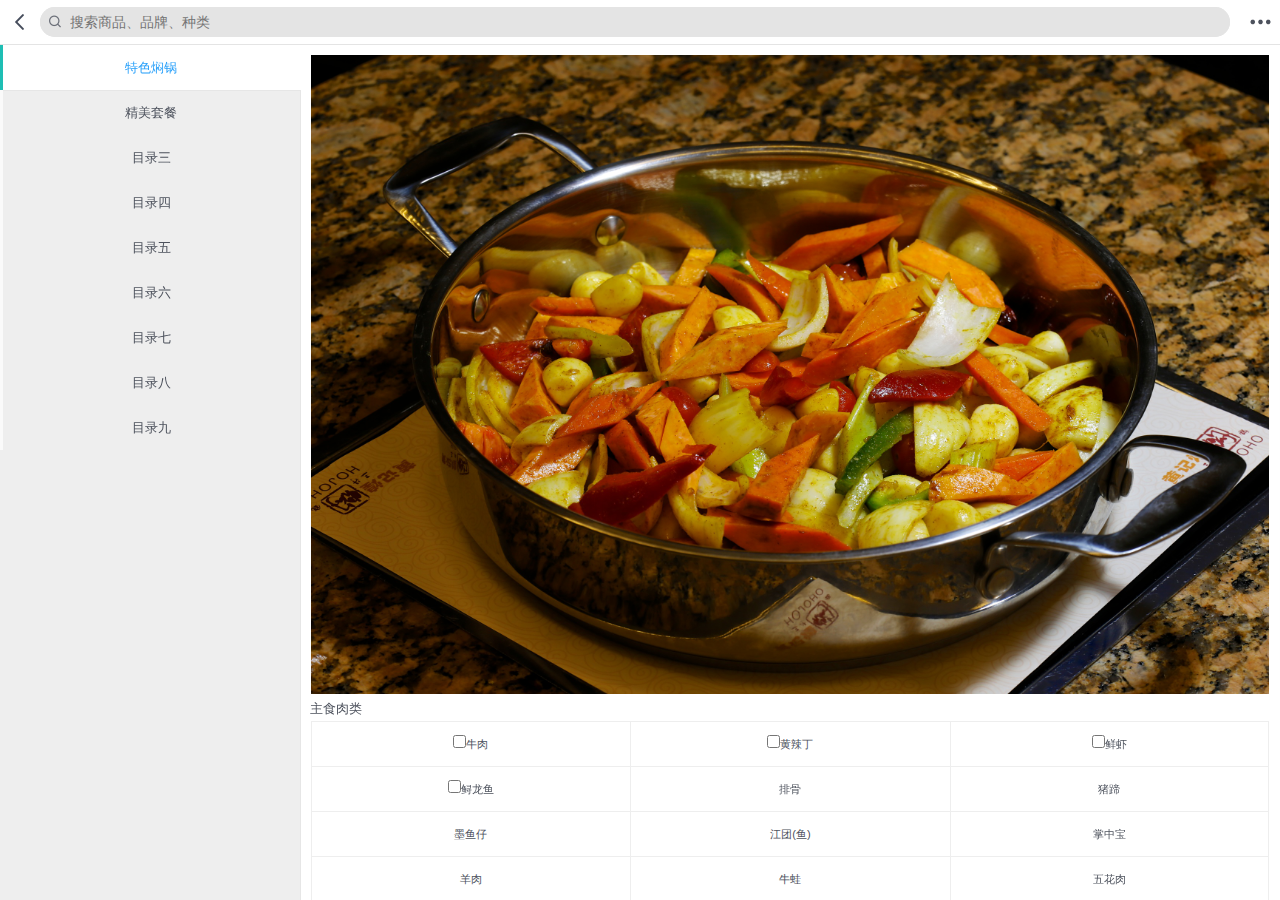
==== commit 2eb5f428: "news" ====
--- a/index.html
+++ b/index.html
@@ -11,6 +11,25 @@
 </head>
 <body>
 <section class="main">
+    <div class="search_header" id="category_header">
+        <a href="index.html" class="back" name="go_to_index"></a>
+        <div class="search">
+            <div class="text_box" name="search_box" onclick="return 1;">
+                <input id="_keyword" type="text" class="text" placeholder="搜索商品、品牌、种类" onkeydown="this.style.color='#404040'">
+            </div>
+            <input type="submit" value="" class="submit">
+        </div>
+        <a href="javascript:void(0);" class="menu"></a>
+    </div>
+    <nav class="t-nav">
+        <ul>
+            <li><a href="http://lifeijiang.oschina.io/huangjihuang" class="home">首页</a></li>
+            <li><a href="search.html" class="search">搜索</a></li>
+            <li><a href="index.html" class="category">分类</a></li>
+            <li><a href="/" class="cart">购物车</a></li>
+            <li><a href="/" class="user">我的</a></li>
+        </ul>
+    </nav>
     <div class="main_box">
         <nav class="class_list_nav">
             <div class="class_list_nav_box" id="class_list_nav_box">
@@ -1232,6 +1251,36 @@
         </div>
     </div>
 </section>
+<section id="mix_search_div"style="display: none;">
+    <header id="bd">
+        <header class="con floatsearch">
+            <div id="component_1434612"></div>
+            <section class="mix_new_header">
+                <a href="javascript:void(0)" class="mix_back"></a>
+                <form id="index_search_form" method="get" action="search.html" target="_parent" onsubmit="return mix_submit_search();">
+                    <div class="search">
+                        <div class="text_box">
+                            <input id="keyword" name="keyword" type="text" value="" placeholder="搜索商品、品牌、种类" class="keyword text" onkeydown="this.style.color='#404040';" maxlength="70" autocomplete="off">
+                        </div>
+                        <span class="mix_submit"></span>
+                        <a href="javascript:void(0)" class="clear_input" id="clear_input" style="display: block;"></a>
+                        <input type="hidden" value="0" name="cid" id="cid">
+                        <input type="hidden" value="" name="sid">
+                    </div>
+                    <input type="submit" value="搜索" class="mix_filtrate">
+                </form>
+            </section>
+            <section class="mix_search_list"></section>
+
+            <section class="mix_recently_search">
+                <h3>搜索历史</h3>
+                <ul></ul>
+                <a href="javascript:void(0)" onclick="clearRecently()" class="clear_recently_search"><img src="images/delete_icon.png" alt="" width="15" height="15">&nbsp;清空历史记录</a>
+            </section>
+            <div class="spacer"></div>
+        </header>
+    </header>
+</section>
 <script src="script/zepto.min.js" type="text/javascript"></script>
 <script src="script/fastclick.min.js" type="text/javascript"></script>
 <script src="script/search/zepto.lazyload.min.js" type="text/javascript"></script>
